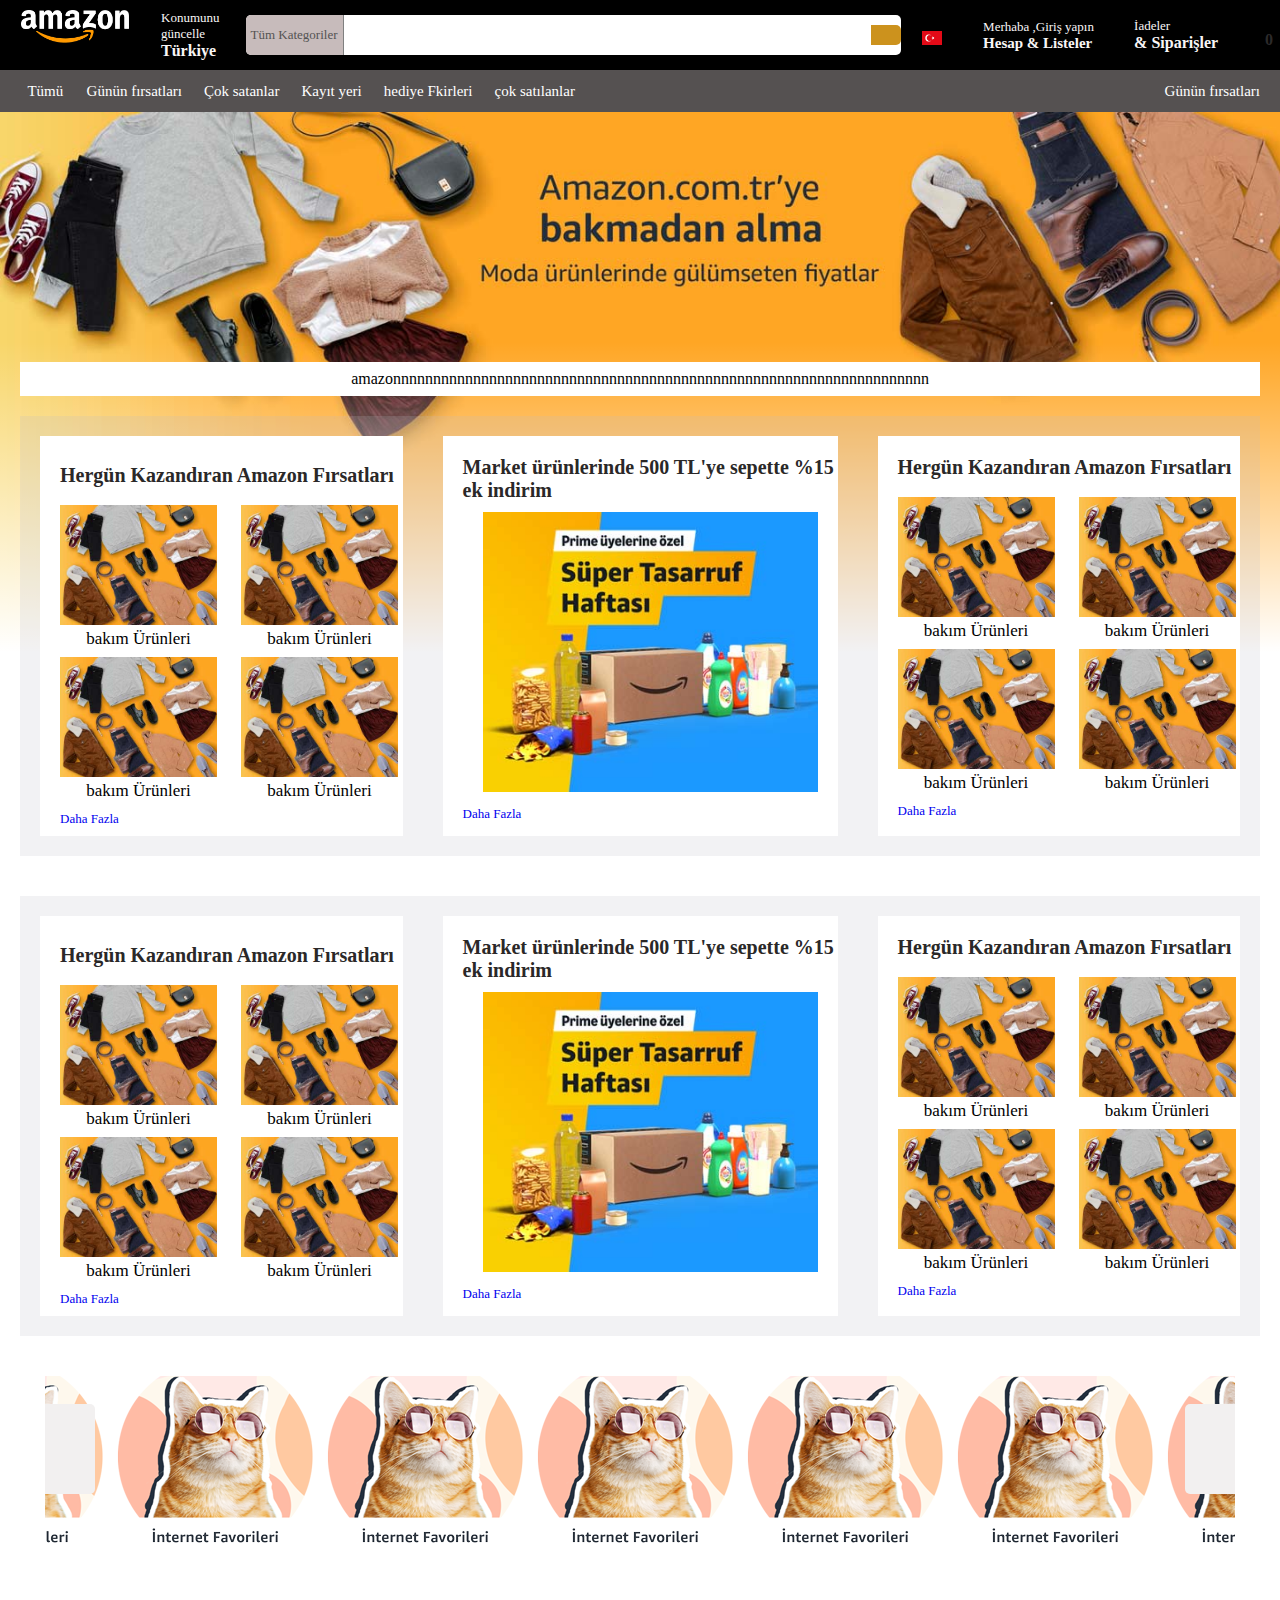
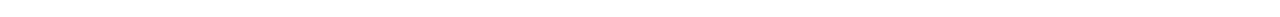
==== index.html @ 15e4b9b3 "first commit" ====
<!DOCTYPE html>
<html lang="en">
<head>
    <meta charset="UTF-8">
    <meta name="viewport" content="width=device-width, initial-scale=1.0">
    <title>Amazon Project </title>
    <link rel="stylesheet" href="https://cdnjs.cloudflare.com/ajax/libs/font-awesome/6.7.1/css/all.min.css" integrity="sha512-5Hs3dF2AEPkpNAR7UiOHba+lRSJNeM2ECkwxUIxC1Q/FLycGTbNapWXB4tP889k5T5Ju8fs4b1P5z/iB4nMfSQ==" crossorigin="anonymous" referrerpolicy="no-referrer" />
    <link rel="stylesheet" href="style.css">
</head>
<body>
    <header>
    <div class="first">
        <div class="flex logo">
        <a href="#"><img src="images/indir.png" alt=""></a>
        <div class="map flex">
            <i class="fas fa-map-marker"></i>
            <div>
                <span>Konumunu güncelle</span><span>Türkiye</span>
            </div>
        </div>
      
    </div>
    <div class="flex input ">
        <div>
            <span>Tüm Kategoriler</span>
            <i class="fas fa-caret-down"></i>
        </div>
        <input type="text">
        <i class="fas fa-search"></i>
    </div>
    <div class="flex right">
        <div class="flex lang">
            <img src="images/indir (1).png" alt="">
            <i class="fas fa-caret-down"></i>
        </div>
        <div class="sign">
            <span>Merhaba ,Giriş yapın</span>
            <div class="flex ac">
                <span>Hesap & Listeler</span>
                <i class="fa-caret-down"></i>
            </div>
        </div>
        <div class="sign">
            <span>İadeler</span>
            <span>& Siparişler</span>
        </div>
        <div class="flex cart">
            <i class="fas fa-shopping-cart"></i>
            <!-- <span class="ca">sepet</span> -->
            <p>0</p>
        </div>
    </div>
</div>
<div class="second">
    <div class="second-1">
        <div>
            <i class="fas fa-bars"></i>
            <span>Tümü</span>
        </div>
    </div>
    <div class="second-2">
        <ul>
           <li>Günün fırsatları</li>
           <li>Çok satanlar </li>
           <li>Kayıt yeri</li>
           <li>hediye Fkirleri</li>
           <li>  çok satılanlar</li>
        </ul>
    </div>
    <div class="second-3">
        <span>Günün fırsatları</span>
    </div>
</div>
</header>

<div class="section1">
    <div class="container">
        <div class="container1">
            <div class="para">
                <p>amazonnnnnnnnnnnnnnnnnnnnnnnnnnnnnnnnnnnnnnnnnnnnnnnnnnnnnnnnnnnnnnnnnnn</p>
            </div>
            <div class="product-comp">
                <div class="box">
                    <h3>Hergün Kazandıran Amazon Fırsatları</h3>  
                    <div class="box-a">
                     
                      <div>
                          <img src="images/TR24_SL_PRICE_MATCHING_Desktop_Category_card_379x304_v2._SY304_CB580427375_.jpg" alt="">
                          <span>bakım Ürünleri</span>
                      </div>
                      <div>
                          <img src="images/TR24_SL_PRICE_MATCHING_Desktop_Category_card_379x304_v2._SY304_CB580427375_.jpg" alt="">
                          <span>bakım Ürünleri</span>
                      </div>
                      <div>
                          <img src="images/TR24_SL_PRICE_MATCHING_Desktop_Category_card_379x304_v2._SY304_CB580427375_.jpg" alt="">
                          <span>bakım Ürünleri</span>
                      </div>
                      <div>
                          <img src="images/TR24_SL_PRICE_MATCHING_Desktop_Category_card_379x304_v2._SY304_CB580427375_.jpg" alt="">
                          <span>bakım Ürünleri</span>
                      </div>
                    </div>
                    <a href="#">Daha Fazla</a>
                  </div> 
                <div class="box box-one">
                    <h3>Market ürünlerinde 500 TL'ye sepette %15 ek indirim</h3>
                    <div>
                    <img src="images/TR24_SUPER_SAVER_DESKTOP_CARD_379x304._SY304_CB567665823_.jpg" alt="">
                </div>
                  <a href="#">Daha Fazla</a>
                </div>
                 <div class="box">
                  <h3>Hergün Kazandıran Amazon Fırsatları</h3>  
                  <div class="box-a">
                   
                    <div>
                        <img src="images/TR24_SL_PRICE_MATCHING_Desktop_Category_card_379x304_v2._SY304_CB580427375_.jpg" alt="">
                        <span>bakım Ürünleri</span>
                    </div>
                    <div>
                        <img src="images/TR24_SL_PRICE_MATCHING_Desktop_Category_card_379x304_v2._SY304_CB580427375_.jpg" alt="">
                        <span>bakım Ürünleri</span>
                    </div>
                    <div>
                        <img src="images/TR24_SL_PRICE_MATCHING_Desktop_Category_card_379x304_v2._SY304_CB580427375_.jpg" alt="">
                        <span>bakım Ürünleri</span>
                    </div>
                    <div>
                        <img src="images/TR24_SL_PRICE_MATCHING_Desktop_Category_card_379x304_v2._SY304_CB580427375_.jpg" alt="">
                        <span>bakım Ürünleri</span>
                    </div>
                  </div>
                  <a href="#">Daha Fazla</a>
                </div>
            </div>
             <div class="product-comp">
                <div class="box">
                  <h3>Hergün Kazandıran Amazon Fırsatları</h3>  
                  <div class="box-a">
                   
                    <div>
                        <img src="images/TR24_SL_PRICE_MATCHING_Desktop_Category_card_379x304_v2._SY304_CB580427375_.jpg" alt="">
                        <span>bakım Ürünleri</span>
                    </div>
                    <div>
                        <img src="images/TR24_SL_PRICE_MATCHING_Desktop_Category_card_379x304_v2._SY304_CB580427375_.jpg" alt="">
                        <span>bakım Ürünleri</span>
                    </div>
                    <div>
                        <img src="images/TR24_SL_PRICE_MATCHING_Desktop_Category_card_379x304_v2._SY304_CB580427375_.jpg" alt="">
                        <span>bakım Ürünleri</span>
                    </div>
                    <div>
                        <img src="images/TR24_SL_PRICE_MATCHING_Desktop_Category_card_379x304_v2._SY304_CB580427375_.jpg" alt="">
                        <span>bakım Ürünleri</span>
                    </div>
                  </div>
                  <a href="#">Daha Fazla</a>
                </div> 
                <div class="box box-one">
                    <h3>Market ürünlerinde 500 TL'ye sepette %15 ek indirim</h3>
                    <div>
                    <img src="images/TR24_SUPER_SAVER_DESKTOP_CARD_379x304._SY304_CB567665823_.jpg" alt="">
                </div>
                  <a href="#">Daha Fazla</a>
                </div>
                 <div class="box">
                  <h3>Hergün Kazandıran Amazon Fırsatları</h3>  
                  <div class="box-a">
                   
                    <div>
                        <img src="images/TR24_SL_PRICE_MATCHING_Desktop_Category_card_379x304_v2._SY304_CB580427375_.jpg" alt="">
                        <span>bakım Ürünleri</span>
                    </div>
                    <div>
                        <img src="images/TR24_SL_PRICE_MATCHING_Desktop_Category_card_379x304_v2._SY304_CB580427375_.jpg" alt="">
                        <span>bakım Ürünleri</span>
                    </div>
                    <div>
                        <img src="images/TR24_SL_PRICE_MATCHING_Desktop_Category_card_379x304_v2._SY304_CB580427375_.jpg" alt="">
                        <span>bakım Ürünleri</span>
                    </div>
                    <div>
                        <img src="images/TR24_SL_PRICE_MATCHING_Desktop_Category_card_379x304_v2._SY304_CB580427375_.jpg" alt="">
                        <span>bakım Ürünleri</span>
                    </div>
                  </div>
                  <a href="#">Daha Fazla</a>
                </div>
            </div>
        </div>
        <div class="slider">
            <div class="image-box">
                <div class="slide">
                    <img src="images/61rJ1FBQw1L._SX1500_.jpg" alt="">
                </div> 
                <div class="slide">
                    <img src="images/41iWYI7qH-L._SX1500_.jpg" alt="">
                </div>
                 <div class="slide">
                    <img src="images/71TC7uq09OL._SX3000_.jpg" alt="">
                </div> 
                <div class="slide">
                    <img src="images/61mF+DQkg5L._SX3000_.jpg" alt="">
                </div>
            </div>
           
        </div>
    </div>
</div>
<section class="section2">
    <div class="slide-sec">
        <div class="left-btn"><i class="fa-solid fa-chevron-left"></i></div>
        <div class="right-btn"><i class="fa-solid fa-chevron-right"></i></div>
        <h3> Öne çıkan fırsat ve mağazalar</h3>
        <ul class="product-slide">
            <li > <img src="images/slide2.png" alt=""></li>
            <li > <img src="images/slide2.png" alt=""></li>
            <li > <img src="images/slide2.png" alt=""></li>
            <li > <img src="images/slide2.png" alt=""></li>
            <li > <img src="images/slide2.png" alt=""></li>
            <li > <img src="images/slide2.png" alt=""></li>
            <li > <img src="images/slide2.png" alt=""></li>
            <li > <img src="images/slide2.png" alt=""></li>
            <li > <img src="images/slide2.png" alt=""></li>
            <li > <img src="images/slide2.png" alt=""></li>
            <li > <img src="images/slide2.png" alt=""></li>
            <li > <img src="images/slide2.png" alt=""></li>
            <li > <img src="images/slide2.png" alt=""></li>
            <li > <img src="images/slide2.png" alt=""></li>
            <li > <img src="images/slide2.png" alt=""></li>
            <li > <img src="images/slide2.png" alt=""></li>
            <li > <img src="images/slide2.png" alt=""></li>
            <li > <img src="images/slide2.png" alt=""></li>
            <li > <img src="images/slide2.png" alt=""></li>
            <li > <img src="images/slide2.png" alt=""></li>
            <li > <img src="images/slide2.png" alt=""></li>
            <li > <img src="images/slide2.png" alt=""></li>
            <li > <img src="images/slide2.png" alt=""></li>
            <li > <img src="images/slide2.png" alt=""></li>
            <li > <img src="images/slide2.png" alt=""></li>
        </ul>
    </div>
</section>
<script src="script.js"></script>
</body>
</html>
---- style.css ----
*{
    margin: 0;
    padding: 0;
    text-decoration: none;
    box-sizing: border-box;
    list-style: none;
}
body{
    width: 100%;
    background-color: #fff;
    box-sizing: border-box;
}
/* navbar bölümü için başlangıç */
.first{
   width: 100%; 
   height: 70px;
   background-color: black;
   display: flex;
   align-items: center;
   flex-direction: column;
}
.first img{
    width: 130px;
    margin: 0 10px;
    padding: 5px 10px;
    border: 1px  solid transparent;
    border-radius: 3px;
}
.first{
    display: flex;
    flex-direction: row;
    justify-content: space-between;
}
.flex{
    display: flex;
    justify-content: center;
}
.flex span,
i{
    color: rgb(249, 246, 246);
}
.logo{
    flex: 0.18;
    margin-right: 10px;
    justify-content: space-between;
}
.map{
    border: 1px solid transparent;
    border-radius: 3px;
}
.map i{
    margin-top: 17px;
    padding-left: 5px;
    font-size: 17px;
}
.map div{
    padding: 5px;
    display: flex;
    cursor: pointer;
    flex-direction: column;
}
.map div span:first-child{
    font-weight: 400;
    font-size: 13px;
}
.map div span{
    font-weight: bold;
}
.right{
    justify-content: space-between;
    flex: 0.29;
    margin-right: 10px;
    align-items: center;
}
.input{
    width: 100%;
    background-color: white;
    flex: 0.53;
    border-radius: 5px;
    display: flex;
    margin: 0 10px;
    align-items: center;
    overflow: hidden;
    justify-content: space-between;

}
.input input{
    outline: none;
    width: 80%;
    font-size: 16px;
    padding: 10px 2px;
    border: none;
}
.input .fa-search{
    color: rgb(51, 45, 45);
    padding: 10px 15px;
    font-size: 20px;
    cursor: pointer;
    background-color:rgb(204, 146, 29) ;
    border-radius: 0 5px 5px 0;
}
.input div{
    display: flex;
    justify-content: space-between;
    align-items: center;
    border-right: 1px solid gray;
    background-color: rgb(199, 187, 187);
    padding: 6px 0;
}
.input div span{
    border-radius: 5px 0 0 5px;
    color: rgb(84, 83, 83);
    padding: 6px 5px;
    font-size: 13px;
    cursor: pointer;
}
.input .fa-search-down{
    color: rgb(65, 60, 60);
    cursor: pointer;
    padding: 5px;
}
.lang i{
padding: 0;
margin: 0;
color: gray;
}
.lang{
    padding: 5px;
    display: flex;
    justify-content: center;
    align-items: flex-end;
    border: 1px solid transparent;
    border-radius: 3px;
}
.right img{
    width: 30px;
    height: 30px;
    padding: 4px;
    margin: 0;
    padding-top:10px ;
    cursor: pointer;
}
.sign{
    display: flex;
    flex-direction: column;
    padding: 3px 6px;
    cursor: pointer;
    border: 1px solid transparent;
    border-radius: 3px;
}
.sign span:first-child{
    font-weight: 400;
    font-size: 13px;

}
.sign span{
    display: inline-block;
    width: 100%;
    font-weight: bold;
}
.flex .ac span{
    font-size: 15px;
    margin-right: 5px;
    font-weight: bold;
}
.fa-shoppiing-cart{
    font-size: 30px;
}
.ca{
    font-size: 14px;
    font-weight: bold;
}
.cart{
    align-items: flex-end;
    position: relative;
    border: 1px solid transparent;
    padding: 5px 10px;
    cursor: pointer;
    border-radius: 3px;
}
.cart p{
    position: absolute;
    font-weight: bolder;
    color: rgb(44, 42, 42);
    top: 1px;
    left: 16px;
}
.cart:hover{
    border: 1px solid white;
    border-radius: 3px;
}
.logo img:hover{
    border: 1px solid white;
    border-radius: 3px;
}
.map:hover{
    border: 1px solid white;
    border-radius: 3px;
}
.lang:hover{
    border: 1px solid white;
    border-radius: 3px;
}
.sign:hover{
    border: 1px solid white;
    border-radius: 3px;
}

.input .fa-search:hover{
    background-color:rgb(152, 146, 134)  ;
}
.input div:hover{
background-color: rgb(246, 242, 236) ;
color: black;
}

/* navbar kısmımız bitti  */


/* navbarın altındaki kısa bölüm başlangıcı */
.second{
    width: 100%;
    height: 42px;
    background-color: rgb(85, 81, 81);
    display: flex;
    align-items: center;
    color: #fff;
    overflow: hidden;
}
.second ul{
    align-items: center;
    list-style: none;
    display: flex;
    justify-content: flex-start;
}
.second span{
    font-size: 15px;
}
.second-1 div{
    font-size: 20px;
    cursor: pointer;
    border: 1px solid transparent;
    border-radius: 3px;
}
.second li{
    padding: 5px 10px;
    font-size: 15px;
    margin: 7px 0;
    cursor: pointer;
    border: 1px solid transparent;
    border-radius: 3px;
}
.second-1{
    flex:0.06 ;
    display: flex;
    justify-content: center;
    align-items: center;
}
.second-1 div{
    
    display: flex;
    padding-left: 15px;
    align-items: center;
}
.second-2{
    display: flex;
    flex: 0.74;
    justify-content: flex-start;
}
.second-3{
    flex: 0.2;
    display: flex;
    justify-content: flex-end;
    margin-right: 20px;
    overflow: hidden;
}
.second-3 div span{
    padding: 5px 10px;
    cursor: pointer;
    border: 2px solid transparent;
    border-radius: 3px;
}
.second-1 div span{
    padding: 5px 10px;
   
    cursor: pointer;
}
.second-1 div:hover{
    border: 2px solid white;
}.second-2 li:hover{
    border: 2px solid white;
}.second-3 span:hover{
    border: 2px solid white;
}
/* navbarın altındaki küçük kısmın bitişi */
/* başlık kısmını bitirdim. */
/* section bölümünün başlangıcı */


.section1{
    position: relative;
    width: 100%;
    height: 1190px;
    box-sizing: border-box;
}
.slide img{
    width: 1360px;
    height: 100%;
}
.container{
    position: relative;
    width: 100%;
    height: auto;
}
.slider{
    width: 100%;
    overflow: hidden;
    position: relative;
    height: 610px;
}
.image-box{
    display: flex;
    position: absolute;
    animation: carousel  15s alternate infinite;
}
@keyframes carousel{
    0%{
        left: 0;
    }
    20%{
        left: 0;
    }
    24%{
        left: -1360px;
    }
    
    42%{
        left: -1360px;
    }

    54%{
        left: calc(-1160*2px);
    }

    60%{
        left: calc(-1360*2px);
    }

    84%{
        left: calc(-1360*3px);
    }

    100%{
        left: calc(-1360*3px);
    }

    /* 86%{
        left: calc(-1360*4px);
    }
    100%{
        left: calc(-1360*4px);
    } */

}
.container1{
    position: absolute;
    z-index: 1;
    top: 230px;
    left: 0;
    width: 100%;
    padding: 20px;
    display: flex;
    flex-direction: column;
    align-items: center;
    background: linear-gradient(to bottom, transparent,#fff 30%);
}
.container1 .para{
    background-color: white;
    width: 100%;
    text-align: center;
}
.container1 div:first-child{
    font-size: 16px;

    padding: 8px 0;

}
.product-comp{
    width:100% ;
    height: 100%;
    display: flex;
    box-sizing: border-box;
    margin: 20px 0;
    justify-content: space-around;
    background-color: rgba(191, 191, 198, 0.198);
}
.product-comp .box{
    width: 415px;
    height: 400px;
    background-color: white;
    margin: 20px;
    padding-right: -20px;
   
}
.box h3{
    margin-top: 20px;
    margin-left: 20px;
    font-size: 20px;
    margin-bottom:10px ;
    color: rgb(42, 40, 40);
}
.box a{
    font-size: 13px;
    margin-left: 20px;
    display: block;
    margin-top: -20px;
    padding-top: 30px;
}
.box-a{
    overflow: hidden;
    background-color: white;
}
.box div img{
    width: 157px;
    height: 120px;
    cursor: pointer;
    margin-left: 20px;
    margin-right: 0;
}
.box-a div{
    display: inline-block;
}
.box-a div span{
    display: block;
    font-size: 17px;
    margin-left: 20px;
    text-align: center;
}
.box.box-one img{
    margin: 0 20px;
    width: 355px;
    cursor: pointer;
    padding-left: 20px;
    height: 280px;
   
}
.section2{
    width:100%;
    height: 315px;
    padding: 25px;
    padding-top: 0;
    padding-bottom: 25px;
}
.slide-sec h3 {
font-size: 20px;
padding-bottom: 5px;
}
.slide-sec{
    width: 100%;
    height:100%;
    padding: 20px 20px 10px 20px ;
    overflow-x: hidden;
    background-color: #fff;
    position: relative;

}
.product-slide{
    display: flex;
    margin-top: 5px;
    align-items: center;
    justify-content: center;
    overflow-x: scroll;
    scroll-behavior: smooth;
    /* güzel detay */
}

.product-slide::-webkit-scrollbar{
    background-color: transparent;
    /* background-color: red; */
    height: 7px;
    cursor: pointer;
}
.product-slide::-webkit-scrollbar-thumb{
    border-radius: 10px;
    cursor: pointer;
/* background-color: blueviolet; */ 
}
.product-slide li{
    list-style: none;
    margin-right: 10px;
    margin-bottom: 15px;
}

.left-btn,
.right-btn{
    background-color: rgb(242, 240, 240);
    height: 90px;
    width: 50px;
    text-align: center;
    cursor: pointer;
    top: 35%;
    position: absolute;
    border: 3px solid transparent;
}
/* iki yön butonları üst üste gelmişti position absolute ile yerlerini değiştirdim. */
.left-btn{
    border-radius:0 5px 5px 0 ;
    left: 20px;
}
.right-btn{
    border-radius:5px 0 0 5px ;
    right: 20px;
}
/* buton yönlerini doğru yere yerleştirdim. */
.left-btn:hover{
    border: 3px solid rgb(203, 167, 21);
}
.right-btn:hover{
    border: 3px solid rgb(203, 167, 21);
}
.left-btn i,
.right-btn i{
    color: rgb(223, 171, 13);
    position: absolute;
    font-size:30px;  
    top: 35%;
    left: 13%;
    right: 13px;

}
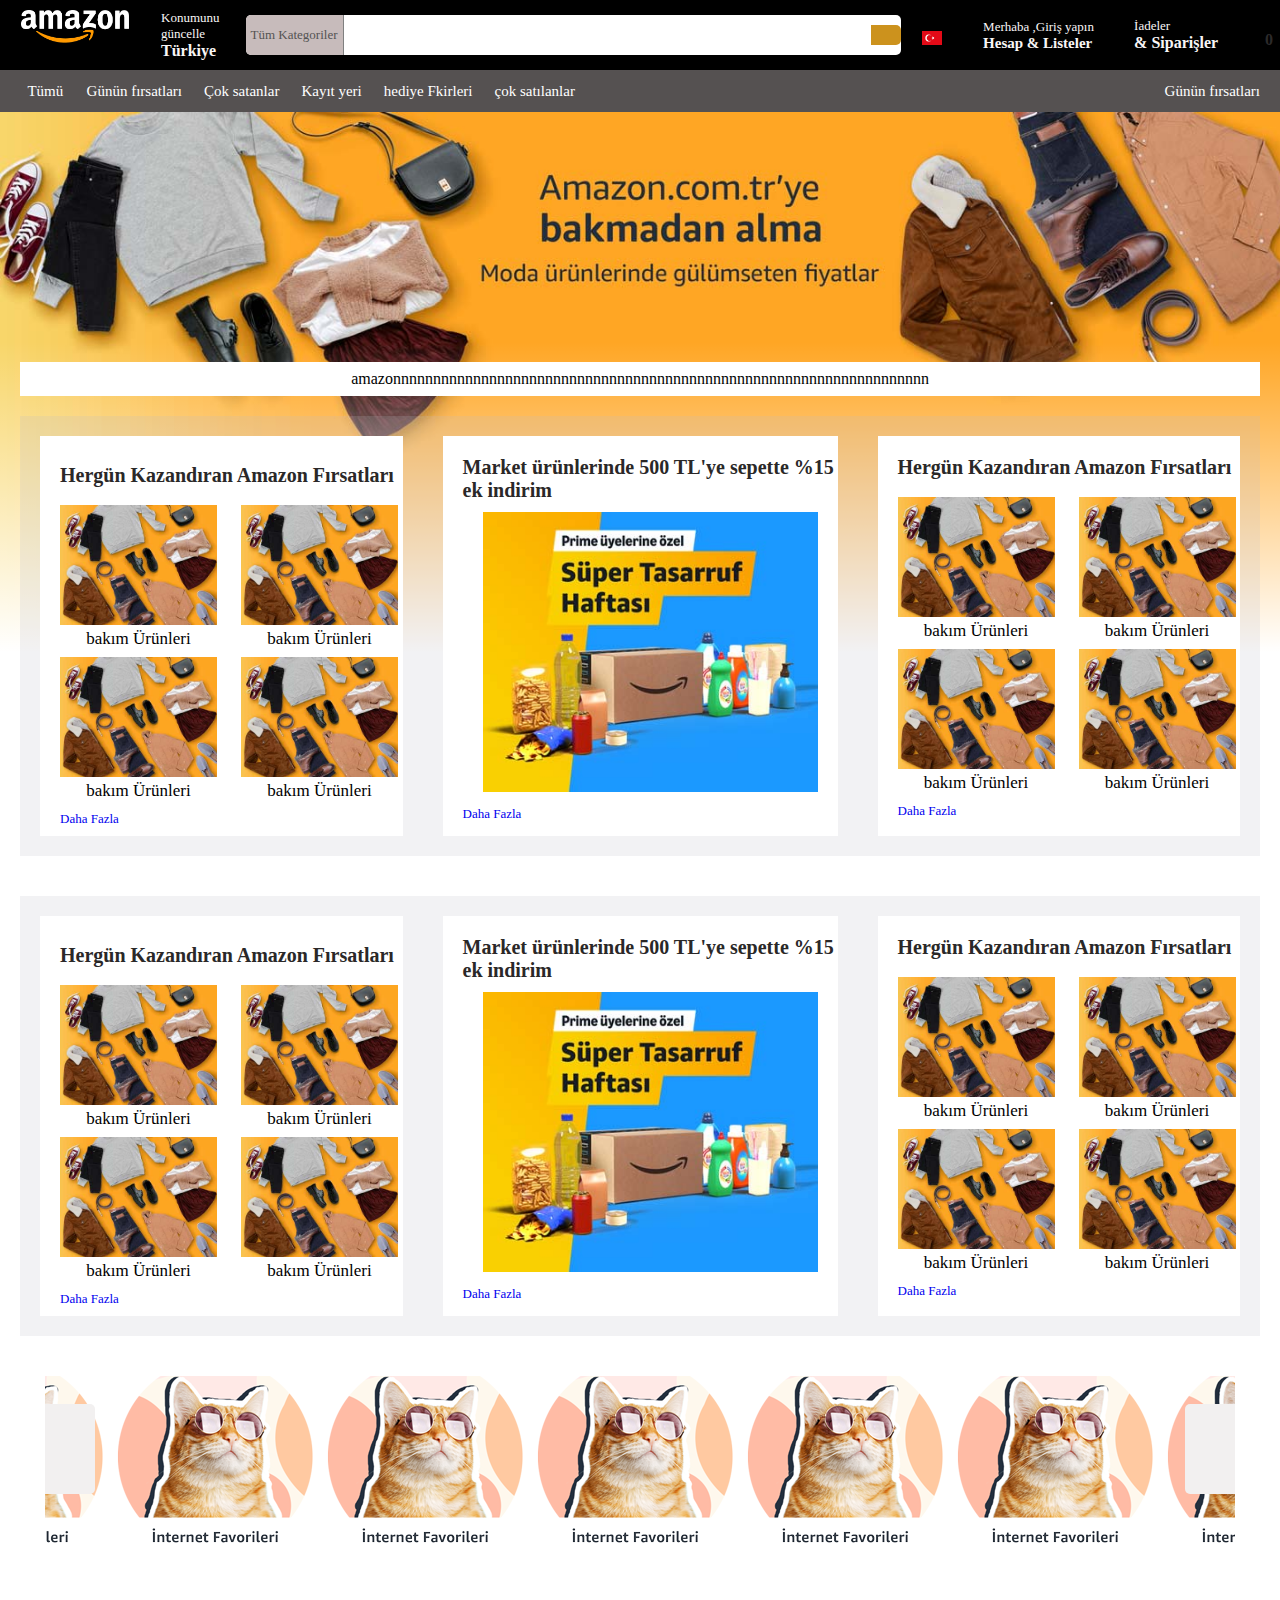
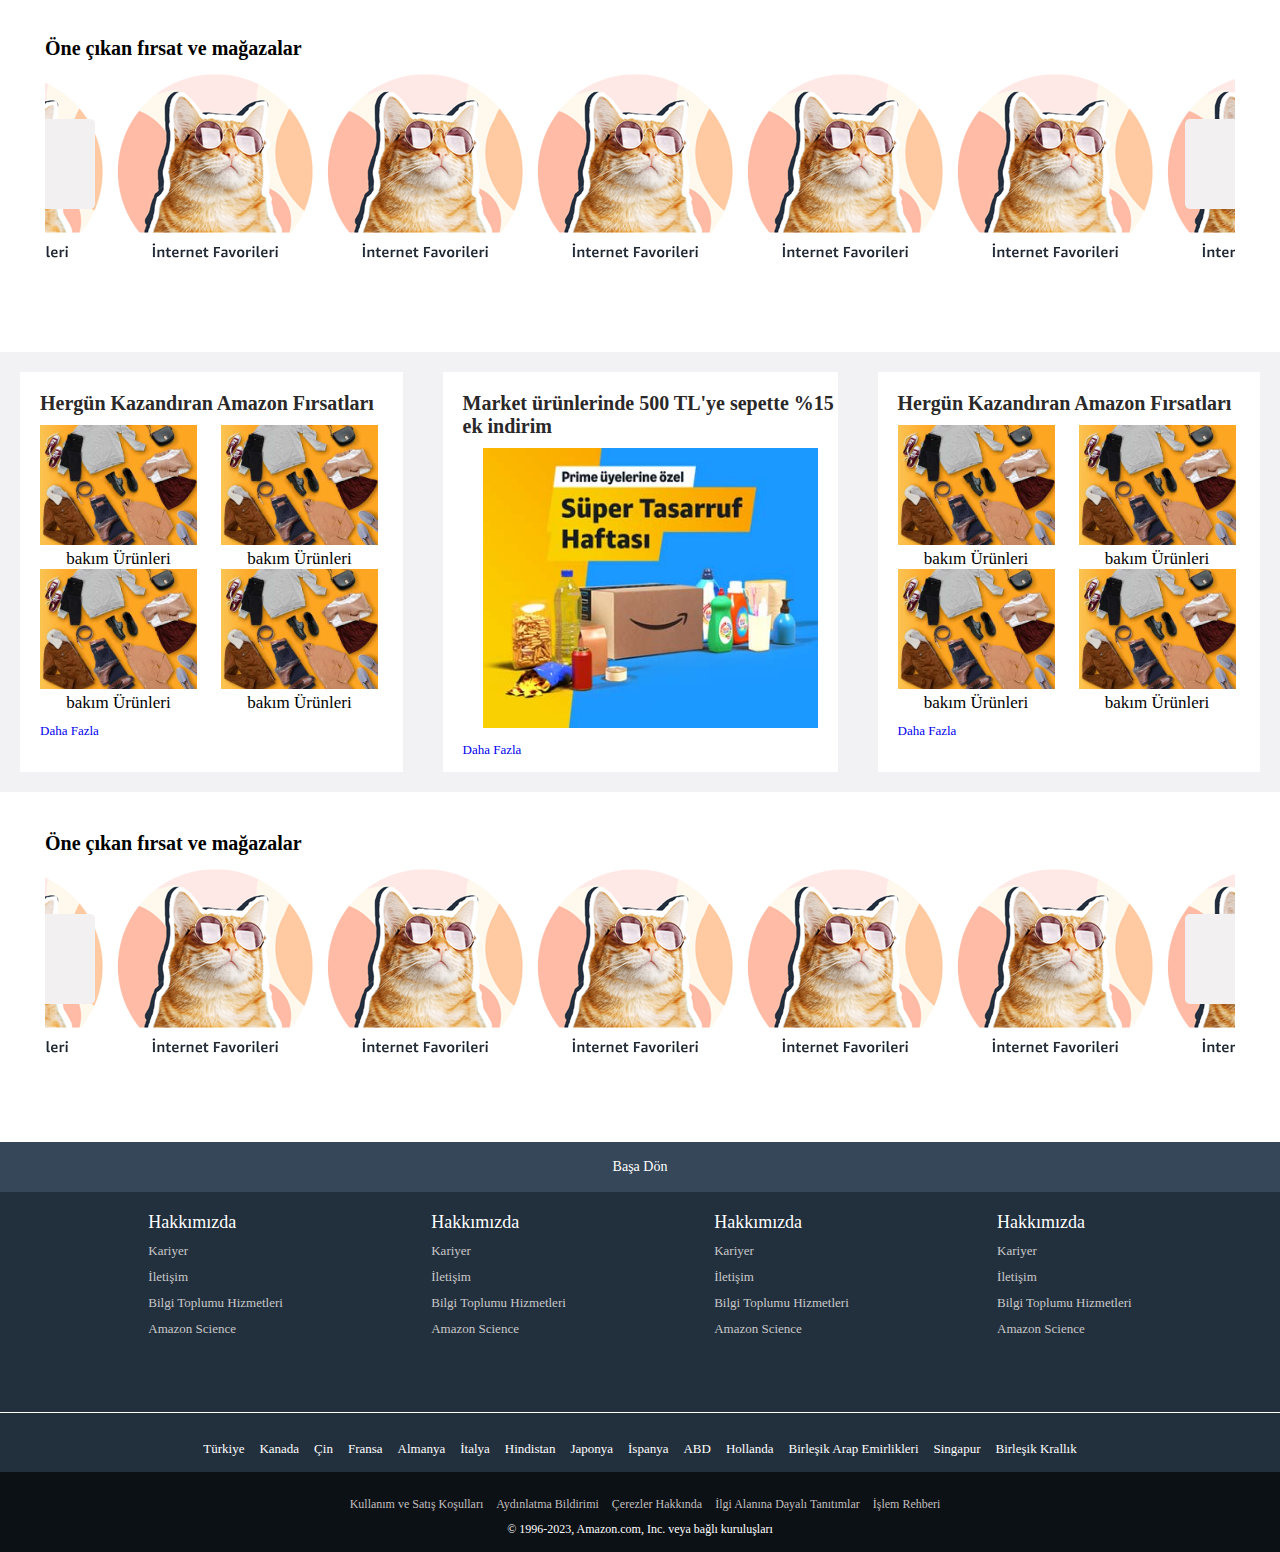
==== commit 46c351e4: "slider yönleri,anasayfada düzenleme ve footer bölümü yapıldı" ====
--- a/index.html
+++ b/index.html
@@ -243,6 +243,196 @@
         </ul>
     </div>
 </section>
+<section class="section2">
+    <div class="slide-sec">
+        <div class="left-btn btn-1b"><i class="fa-solid fa-chevron-left"></i></div>
+        <div class="right-btn btn-1a"><i class="fa-solid fa-chevron-right"></i></div>
+        <h3> Öne çıkan fırsat ve mağazalar</h3>
+        <ul class="product-slide product-slide-1">
+            <li > <img src="images/slide2.png" alt=""></li>
+            <li > <img src="images/slide2.png" alt=""></li>
+            <li > <img src="images/slide2.png" alt=""></li>
+            <li > <img src="images/slide2.png" alt=""></li>
+            <li > <img src="images/slide2.png" alt=""></li>
+            <li > <img src="images/slide2.png" alt=""></li>
+            <li > <img src="images/slide2.png" alt=""></li>
+            <li > <img src="images/slide2.png" alt=""></li>
+            <li > <img src="images/slide2.png" alt=""></li>
+            <li > <img src="images/slide2.png" alt=""></li>
+            <li > <img src="images/slide2.png" alt=""></li>
+            <li > <img src="images/slide2.png" alt=""></li>
+            <li > <img src="images/slide2.png" alt=""></li>
+            <li > <img src="images/slide2.png" alt=""></li>
+            <li > <img src="images/slide2.png" alt=""></li>
+            <li > <img src="images/slide2.png" alt=""></li>
+            <li > <img src="images/slide2.png" alt=""></li>
+            <li > <img src="images/slide2.png" alt=""></li>
+            <li > <img src="images/slide2.png" alt=""></li>
+            <li > <img src="images/slide2.png" alt=""></li>
+            <li > <img src="images/slide2.png" alt=""></li>
+            <li > <img src="images/slide2.png" alt=""></li>
+            <li > <img src="images/slide2.png" alt=""></li>
+            <li > <img src="images/slide2.png" alt=""></li>
+            <li > <img src="images/slide2.png" alt=""></li>
+        </ul>
+    </div>
+</section>
+<div class="product-comp">
+    <div class="box">
+      <h3>Hergün Kazandıran Amazon Fırsatları</h3>  
+      <div class="box-a">
+       
+        <div>
+            <img src="images/TR24_SL_PRICE_MATCHING_Desktop_Category_card_379x304_v2._SY304_CB580427375_.jpg" alt="">
+            <span>bakım Ürünleri</span>
+        </div>
+        <div>
+            <img src="images/TR24_SL_PRICE_MATCHING_Desktop_Category_card_379x304_v2._SY304_CB580427375_.jpg" alt="">
+            <span>bakım Ürünleri</span>
+        </div>
+        <div>
+            <img src="images/TR24_SL_PRICE_MATCHING_Desktop_Category_card_379x304_v2._SY304_CB580427375_.jpg" alt="">
+            <span>bakım Ürünleri</span>
+        </div>
+        <div>
+            <img src="images/TR24_SL_PRICE_MATCHING_Desktop_Category_card_379x304_v2._SY304_CB580427375_.jpg" alt="">
+            <span>bakım Ürünleri</span>
+        </div>
+      </div>
+      <a href="#">Daha Fazla</a>
+    </div> 
+    <div class="box box-one">
+        <h3>Market ürünlerinde 500 TL'ye sepette %15 ek indirim</h3>
+        <div>
+        <img src="images/TR24_SUPER_SAVER_DESKTOP_CARD_379x304._SY304_CB567665823_.jpg" alt="">
+    </div>
+      <a href="#">Daha Fazla</a>
+    </div>
+     <div class="box">
+      <h3>Hergün Kazandıran Amazon Fırsatları</h3>  
+      <div class="box-a">
+       
+        <div>
+            <img src="images/TR24_SL_PRICE_MATCHING_Desktop_Category_card_379x304_v2._SY304_CB580427375_.jpg" alt="">
+            <span>bakım Ürünleri</span>
+        </div>
+        <div>
+            <img src="images/TR24_SL_PRICE_MATCHING_Desktop_Category_card_379x304_v2._SY304_CB580427375_.jpg" alt="">
+            <span>bakım Ürünleri</span>
+        </div>
+        <div>
+            <img src="images/TR24_SL_PRICE_MATCHING_Desktop_Category_card_379x304_v2._SY304_CB580427375_.jpg" alt="">
+            <span>bakım Ürünleri</span>
+        </div>
+        <div>
+            <img src="images/TR24_SL_PRICE_MATCHING_Desktop_Category_card_379x304_v2._SY304_CB580427375_.jpg" alt="">
+            <span>bakım Ürünleri</span>
+        </div>
+      </div>
+      <a href="#">Daha Fazla</a>
+    </div>
+</div>
+<section class="section2">
+    <div class="slide-sec">
+        <div class="left-btn btn-1b"><i class="fa-solid fa-chevron-left"></i></div>
+        <div class="right-btn btn-1a"><i class="fa-solid fa-chevron-right"></i></div>
+        <h3> Öne çıkan fırsat ve mağazalar</h3>
+        <ul class="product-slide product-slide-1">
+            <li > <img src="images/slide2.png" alt=""></li>
+            <li > <img src="images/slide2.png" alt=""></li>
+            <li > <img src="images/slide2.png" alt=""></li>
+            <li > <img src="images/slide2.png" alt=""></li>
+            <li > <img src="images/slide2.png" alt=""></li>
+            <li > <img src="images/slide2.png" alt=""></li>
+            <li > <img src="images/slide2.png" alt=""></li>
+            <li > <img src="images/slide2.png" alt=""></li>
+            <li > <img src="images/slide2.png" alt=""></li>
+            <li > <img src="images/slide2.png" alt=""></li>
+            <li > <img src="images/slide2.png" alt=""></li>
+            <li > <img src="images/slide2.png" alt=""></li>
+            <li > <img src="images/slide2.png" alt=""></li>
+            <li > <img src="images/slide2.png" alt=""></li>
+            <li > <img src="images/slide2.png" alt=""></li>
+            <li > <img src="images/slide2.png" alt=""></li>
+            <li > <img src="images/slide2.png" alt=""></li>
+            <li > <img src="images/slide2.png" alt=""></li>
+            <li > <img src="images/slide2.png" alt=""></li>
+            <li > <img src="images/slide2.png" alt=""></li>
+            <li > <img src="images/slide2.png" alt=""></li>
+            <li > <img src="images/slide2.png" alt=""></li>
+            <li > <img src="images/slide2.png" alt=""></li>
+            <li > <img src="images/slide2.png" alt=""></li>
+            <li > <img src="images/slide2.png" alt=""></li>
+        </ul>
+    </div>
+</section>
+<!-- footer  bölümü-->
+
+    <footer>
+        <div class="foot-panel1"><a href="index.html">Başa Dön</a></div>
+        <div class="foot-panel2">
+          <ul>
+            <p>Hakkımızda</p>
+            <a href="">Kariyer</a>
+            <a href="">İletişim</a>
+            <a href="">Bilgi Toplumu Hizmetleri</a>
+            <a href="">Amazon Science</a>
+          </ul>
+          <ul>
+            <p>Hakkımızda</p>
+            <a href="">Kariyer</a>
+            <a href="">İletişim</a>
+            <a href="">Bilgi Toplumu Hizmetleri</a>
+            <a href="">Amazon Science</a>
+          </ul>
+          <ul>
+            <p>Hakkımızda</p>
+            <a href="">Kariyer</a>
+            <a href="">İletişim</a>
+            <a href="">Bilgi Toplumu Hizmetleri</a>
+            <a href="">Amazon Science</a>
+          </ul>
+          <ul>
+            <p>Hakkımızda</p>
+            <a href="">Kariyer</a>
+            <a href="">İletişim</a>
+            <a href="">Bilgi Toplumu Hizmetleri</a>
+            <a href="">Amazon Science</a>
+          </ul>
+        </div>
+        <div class="foot-panel3">
+          <div class="logo"><img src="image/indir.png" alt="" /></div>
+          <ul>
+            <a href="">Türkiye</a>
+            <a href="">Kanada</a>
+            <a href="">Çin</a>
+            <a href="">Fransa</a>
+            <a href="">Almanya</a>
+            <a href="">İtalya</a>
+            <a href="">Hindistan</a>
+            <a href="">Japonya</a>
+            <a href="">İspanya</a>
+            <a href="">ABD</a>
+            <a href="">Hollanda</a>
+            <a href="">Birleşik Arap Emirlikleri </a>
+            <a href="">Singapur</a>
+            <a href="">Birleşik Krallık</a>
+          </ul>
+        </div>
+        <div class="foot-panel4">
+          <div class="pages">
+            <a href=""> Kullanım ve Satış Koşulları</a>
+            <a href=""> Aydınlatma Bildirimi </a>
+            <a href=""> Çerezler Hakkında </a>
+            <a href=""> İlgi Alanına Dayalı Tanıtımlar</a>
+            <a href=""> İşlem Rehberi </a>
+          </div>
+          <div class="copyright">
+            © 1996-2023, Amazon.com, Inc. veya bağlı kuruluşları
+          </div>
+        </div>
+      </footer>
+
 <script src="script.js"></script>
 </body>
 </html>--- a/style.css
+++ b/style.css
@@ -528,4 +528,94 @@
     left: 13%;
     right: 13px;
 
-} +} 
+/* footer bölümü */
+footer {
+    margin-top: 15px;
+  }
+  .foot-panel1 {
+    background-color: #364759;
+    height: 50px;
+    display: flex;
+    justify-content: center;
+    align-items: center;
+    font-size: 14px;
+  }
+  .foot-panel1 a {
+    color: white;
+  }
+  .foot-panel1:hover {
+    opacity: 0.9;
+    transition: opacity 0.3s;
+    cursor: pointer;
+  }
+  .foot-panel2 {
+    background-color: #222f3d;
+    color: white;
+    height: 220px;
+    display: flex;
+    justify-content: space-evenly;
+  }
+  .foot-panel2 ul {
+    margin-top: 20px;
+  }
+  .foot-panel2 p {
+    font-size: 18px;
+  }
+  .foot-panel2 a {
+    display: block;
+    font-size: 13px;
+    color: #c9c9c9;
+    margin-top: 10px;
+  }
+  .foot-panel2 a:hover {
+    transition: color 0.3s ease-in-out;
+    color: #fabd68;
+  }
+  .foot-panel3 {
+    background-color: #222f3d;
+    border-top: 0.5px solid white;
+    display: flex;
+    flex-direction: column;
+  }
+  .foot-panel3 .logo {
+    margin: auto;
+    margin-top: 10px;
+    width: 100px;
+    height: 50px;
+  }
+  .foot-panel3 ul {
+    display: flex;
+    justify-content: center;
+    align-items: center;
+    gap: 15px;
+    margin-bottom: 15px;
+  }
+  .foot-panel3 ul a {
+    font-size: 13px;
+    color: white;
+  }
+  .foot-panel3 ul a:hover {
+    text-decoration: underline;
+  }
+  .foot-panel4 {
+    background-color: #0c1116;
+    color: white;
+    height: 80px;
+    font-size: 12px;
+    text-align: center;
+  }
+  .pages {
+    padding-top: 25px;
+  }
+  .pages a {
+    margin-left: 10px;
+    color: rgb(193, 191, 191);
+  }
+  .pages a:hover {
+    text-decoration: underline;
+    color: white;
+  }
+  .copyright {
+    padding-top: 10px;
+  }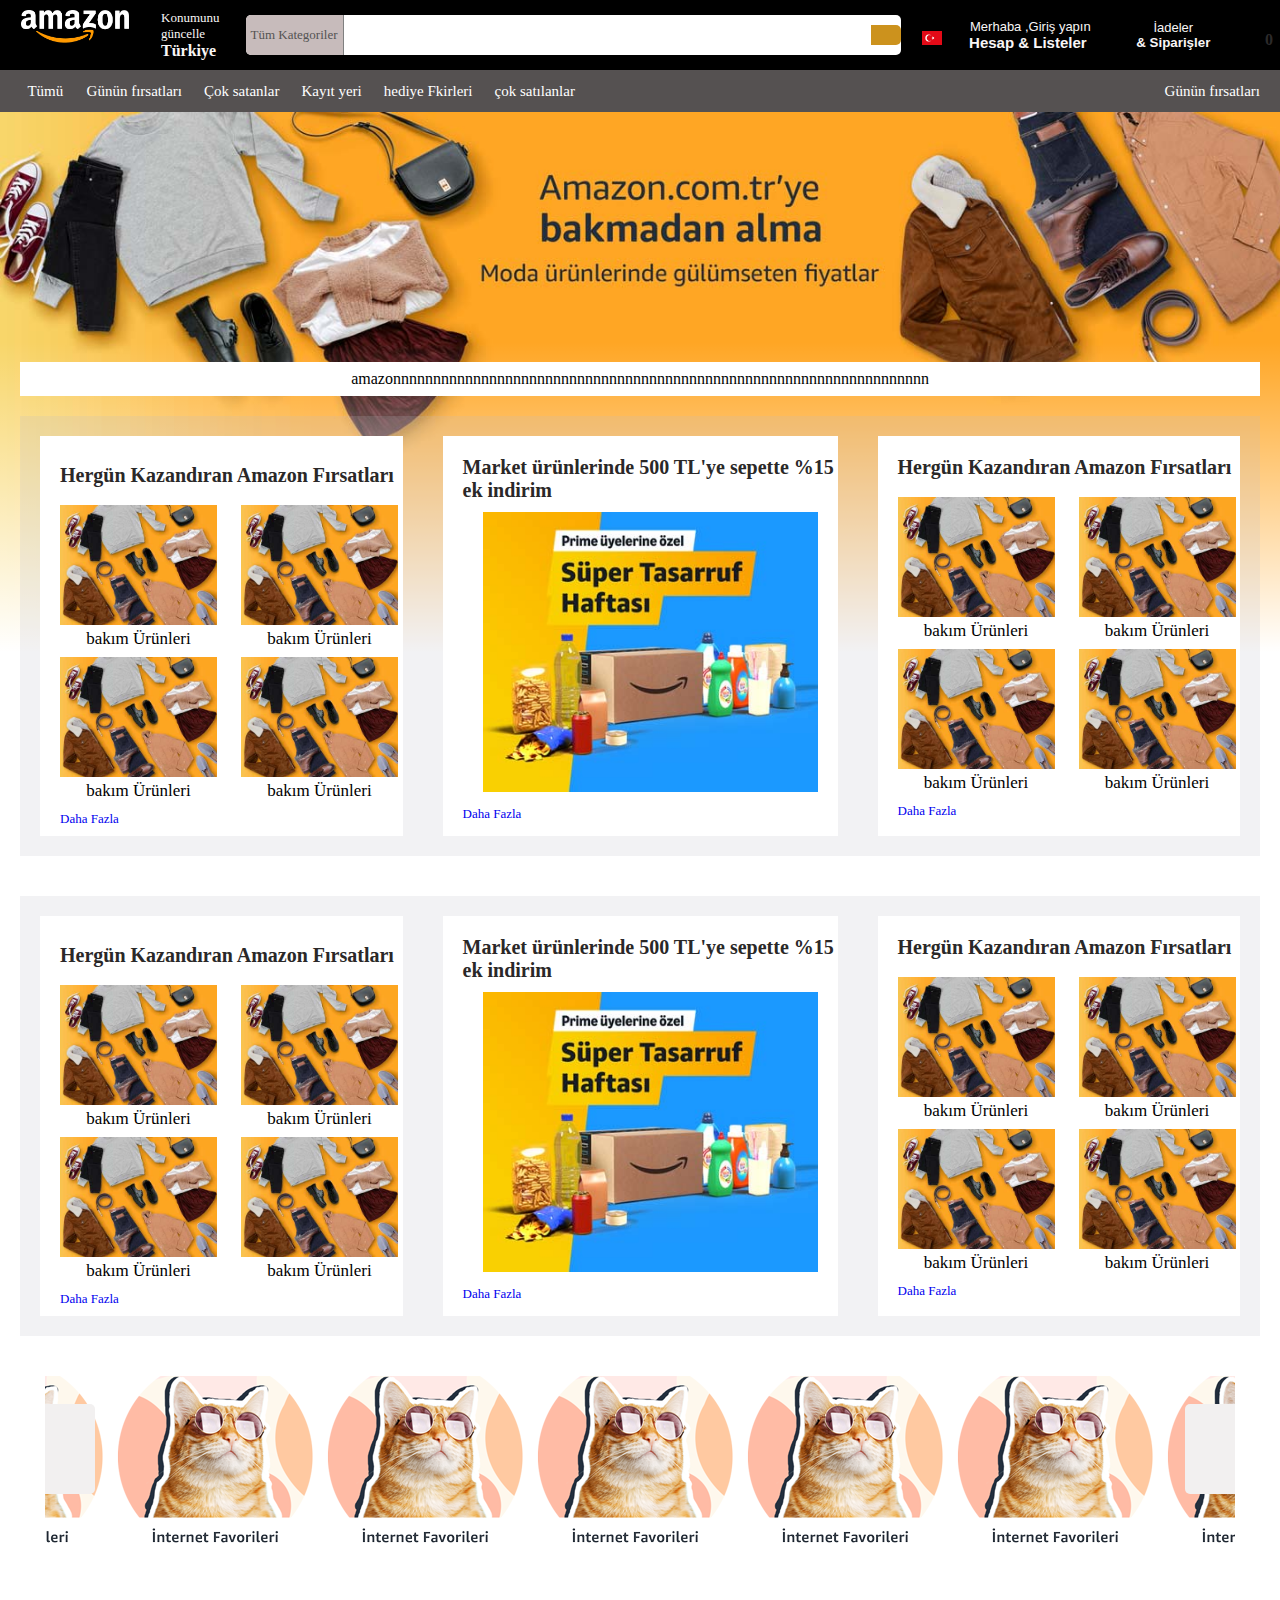
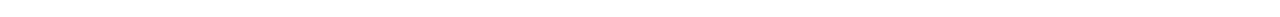
==== commit d6e96c90: "sidal ekleme yaptı" ====
--- a/index.html
+++ b/index.html
@@ -33,14 +33,16 @@
             <img src="images/indir (1).png" alt="">
             <i class="fas fa-caret-down"></i>
         </div>
-        <div class="sign">
-            <span>Merhaba ,Giriş yapın</span>
+        <div class="sign"  href="giris.html" >
+              <button class="sign_btn" type="button"  onclick="window.location.href='giris.html'">
+            <span >Merhaba ,Giriş yapın</span>
             <div class="flex ac">
                 <span>Hesap & Listeler</span>
                 <i class="fa-caret-down"></i>
             </div>
         </div>
         <div class="sign">
+            <button class="sign_btn" type="button"  onclick="window.location.href='iade.html'">
             <span>İadeler</span>
             <span>& Siparişler</span>
         </div>
@@ -243,196 +245,6 @@
         </ul>
     </div>
 </section>
-<section class="section2">
-    <div class="slide-sec">
-        <div class="left-btn btn-1b"><i class="fa-solid fa-chevron-left"></i></div>
-        <div class="right-btn btn-1a"><i class="fa-solid fa-chevron-right"></i></div>
-        <h3> Öne çıkan fırsat ve mağazalar</h3>
-        <ul class="product-slide product-slide-1">
-            <li > <img src="images/slide2.png" alt=""></li>
-            <li > <img src="images/slide2.png" alt=""></li>
-            <li > <img src="images/slide2.png" alt=""></li>
-            <li > <img src="images/slide2.png" alt=""></li>
-            <li > <img src="images/slide2.png" alt=""></li>
-            <li > <img src="images/slide2.png" alt=""></li>
-            <li > <img src="images/slide2.png" alt=""></li>
-            <li > <img src="images/slide2.png" alt=""></li>
-            <li > <img src="images/slide2.png" alt=""></li>
-            <li > <img src="images/slide2.png" alt=""></li>
-            <li > <img src="images/slide2.png" alt=""></li>
-            <li > <img src="images/slide2.png" alt=""></li>
-            <li > <img src="images/slide2.png" alt=""></li>
-            <li > <img src="images/slide2.png" alt=""></li>
-            <li > <img src="images/slide2.png" alt=""></li>
-            <li > <img src="images/slide2.png" alt=""></li>
-            <li > <img src="images/slide2.png" alt=""></li>
-            <li > <img src="images/slide2.png" alt=""></li>
-            <li > <img src="images/slide2.png" alt=""></li>
-            <li > <img src="images/slide2.png" alt=""></li>
-            <li > <img src="images/slide2.png" alt=""></li>
-            <li > <img src="images/slide2.png" alt=""></li>
-            <li > <img src="images/slide2.png" alt=""></li>
-            <li > <img src="images/slide2.png" alt=""></li>
-            <li > <img src="images/slide2.png" alt=""></li>
-        </ul>
-    </div>
-</section>
-<div class="product-comp">
-    <div class="box">
-      <h3>Hergün Kazandıran Amazon Fırsatları</h3>  
-      <div class="box-a">
-       
-        <div>
-            <img src="images/TR24_SL_PRICE_MATCHING_Desktop_Category_card_379x304_v2._SY304_CB580427375_.jpg" alt="">
-            <span>bakım Ürünleri</span>
-        </div>
-        <div>
-            <img src="images/TR24_SL_PRICE_MATCHING_Desktop_Category_card_379x304_v2._SY304_CB580427375_.jpg" alt="">
-            <span>bakım Ürünleri</span>
-        </div>
-        <div>
-            <img src="images/TR24_SL_PRICE_MATCHING_Desktop_Category_card_379x304_v2._SY304_CB580427375_.jpg" alt="">
-            <span>bakım Ürünleri</span>
-        </div>
-        <div>
-            <img src="images/TR24_SL_PRICE_MATCHING_Desktop_Category_card_379x304_v2._SY304_CB580427375_.jpg" alt="">
-            <span>bakım Ürünleri</span>
-        </div>
-      </div>
-      <a href="#">Daha Fazla</a>
-    </div> 
-    <div class="box box-one">
-        <h3>Market ürünlerinde 500 TL'ye sepette %15 ek indirim</h3>
-        <div>
-        <img src="images/TR24_SUPER_SAVER_DESKTOP_CARD_379x304._SY304_CB567665823_.jpg" alt="">
-    </div>
-      <a href="#">Daha Fazla</a>
-    </div>
-     <div class="box">
-      <h3>Hergün Kazandıran Amazon Fırsatları</h3>  
-      <div class="box-a">
-       
-        <div>
-            <img src="images/TR24_SL_PRICE_MATCHING_Desktop_Category_card_379x304_v2._SY304_CB580427375_.jpg" alt="">
-            <span>bakım Ürünleri</span>
-        </div>
-        <div>
-            <img src="images/TR24_SL_PRICE_MATCHING_Desktop_Category_card_379x304_v2._SY304_CB580427375_.jpg" alt="">
-            <span>bakım Ürünleri</span>
-        </div>
-        <div>
-            <img src="images/TR24_SL_PRICE_MATCHING_Desktop_Category_card_379x304_v2._SY304_CB580427375_.jpg" alt="">
-            <span>bakım Ürünleri</span>
-        </div>
-        <div>
-            <img src="images/TR24_SL_PRICE_MATCHING_Desktop_Category_card_379x304_v2._SY304_CB580427375_.jpg" alt="">
-            <span>bakım Ürünleri</span>
-        </div>
-      </div>
-      <a href="#">Daha Fazla</a>
-    </div>
-</div>
-<section class="section2">
-    <div class="slide-sec">
-        <div class="left-btn btn-1b"><i class="fa-solid fa-chevron-left"></i></div>
-        <div class="right-btn btn-1a"><i class="fa-solid fa-chevron-right"></i></div>
-        <h3> Öne çıkan fırsat ve mağazalar</h3>
-        <ul class="product-slide product-slide-1">
-            <li > <img src="images/slide2.png" alt=""></li>
-            <li > <img src="images/slide2.png" alt=""></li>
-            <li > <img src="images/slide2.png" alt=""></li>
-            <li > <img src="images/slide2.png" alt=""></li>
-            <li > <img src="images/slide2.png" alt=""></li>
-            <li > <img src="images/slide2.png" alt=""></li>
-            <li > <img src="images/slide2.png" alt=""></li>
-            <li > <img src="images/slide2.png" alt=""></li>
-            <li > <img src="images/slide2.png" alt=""></li>
-            <li > <img src="images/slide2.png" alt=""></li>
-            <li > <img src="images/slide2.png" alt=""></li>
-            <li > <img src="images/slide2.png" alt=""></li>
-            <li > <img src="images/slide2.png" alt=""></li>
-            <li > <img src="images/slide2.png" alt=""></li>
-            <li > <img src="images/slide2.png" alt=""></li>
-            <li > <img src="images/slide2.png" alt=""></li>
-            <li > <img src="images/slide2.png" alt=""></li>
-            <li > <img src="images/slide2.png" alt=""></li>
-            <li > <img src="images/slide2.png" alt=""></li>
-            <li > <img src="images/slide2.png" alt=""></li>
-            <li > <img src="images/slide2.png" alt=""></li>
-            <li > <img src="images/slide2.png" alt=""></li>
-            <li > <img src="images/slide2.png" alt=""></li>
-            <li > <img src="images/slide2.png" alt=""></li>
-            <li > <img src="images/slide2.png" alt=""></li>
-        </ul>
-    </div>
-</section>
-<!-- footer  bölümü-->
-
-    <footer>
-        <div class="foot-panel1"><a href="index.html">Başa Dön</a></div>
-        <div class="foot-panel2">
-          <ul>
-            <p>Hakkımızda</p>
-            <a href="">Kariyer</a>
-            <a href="">İletişim</a>
-            <a href="">Bilgi Toplumu Hizmetleri</a>
-            <a href="">Amazon Science</a>
-          </ul>
-          <ul>
-            <p>Hakkımızda</p>
-            <a href="">Kariyer</a>
-            <a href="">İletişim</a>
-            <a href="">Bilgi Toplumu Hizmetleri</a>
-            <a href="">Amazon Science</a>
-          </ul>
-          <ul>
-            <p>Hakkımızda</p>
-            <a href="">Kariyer</a>
-            <a href="">İletişim</a>
-            <a href="">Bilgi Toplumu Hizmetleri</a>
-            <a href="">Amazon Science</a>
-          </ul>
-          <ul>
-            <p>Hakkımızda</p>
-            <a href="">Kariyer</a>
-            <a href="">İletişim</a>
-            <a href="">Bilgi Toplumu Hizmetleri</a>
-            <a href="">Amazon Science</a>
-          </ul>
-        </div>
-        <div class="foot-panel3">
-          <div class="logo"><img src="image/indir.png" alt="" /></div>
-          <ul>
-            <a href="">Türkiye</a>
-            <a href="">Kanada</a>
-            <a href="">Çin</a>
-            <a href="">Fransa</a>
-            <a href="">Almanya</a>
-            <a href="">İtalya</a>
-            <a href="">Hindistan</a>
-            <a href="">Japonya</a>
-            <a href="">İspanya</a>
-            <a href="">ABD</a>
-            <a href="">Hollanda</a>
-            <a href="">Birleşik Arap Emirlikleri </a>
-            <a href="">Singapur</a>
-            <a href="">Birleşik Krallık</a>
-          </ul>
-        </div>
-        <div class="foot-panel4">
-          <div class="pages">
-            <a href=""> Kullanım ve Satış Koşulları</a>
-            <a href=""> Aydınlatma Bildirimi </a>
-            <a href=""> Çerezler Hakkında </a>
-            <a href=""> İlgi Alanına Dayalı Tanıtımlar</a>
-            <a href=""> İşlem Rehberi </a>
-          </div>
-          <div class="copyright">
-            © 1996-2023, Amazon.com, Inc. veya bağlı kuruluşları
-          </div>
-        </div>
-      </footer>
-
 <script src="script.js"></script>
 </body>
 </html>--- a/style.css
+++ b/style.css
@@ -529,93 +529,12 @@
     right: 13px;
 
 } 
-/* footer bölümü */
-footer {
-    margin-top: 15px;
-  }
-  .foot-panel1 {
-    background-color: #364759;
-    height: 50px;
-    display: flex;
-    justify-content: center;
-    align-items: center;
-    font-size: 14px;
-  }
-  .foot-panel1 a {
-    color: white;
-  }
-  .foot-panel1:hover {
-    opacity: 0.9;
-    transition: opacity 0.3s;
-    cursor: pointer;
-  }
-  .foot-panel2 {
-    background-color: #222f3d;
-    color: white;
-    height: 220px;
-    display: flex;
-    justify-content: space-evenly;
-  }
-  .foot-panel2 ul {
-    margin-top: 20px;
-  }
-  .foot-panel2 p {
-    font-size: 18px;
-  }
-  .foot-panel2 a {
-    display: block;
-    font-size: 13px;
-    color: #c9c9c9;
-    margin-top: 10px;
-  }
-  .foot-panel2 a:hover {
-    transition: color 0.3s ease-in-out;
-    color: #fabd68;
-  }
-  .foot-panel3 {
-    background-color: #222f3d;
-    border-top: 0.5px solid white;
-    display: flex;
-    flex-direction: column;
-  }
-  .foot-panel3 .logo {
-    margin: auto;
-    margin-top: 10px;
-    width: 100px;
-    height: 50px;
-  }
-  .foot-panel3 ul {
-    display: flex;
-    justify-content: center;
-    align-items: center;
-    gap: 15px;
-    margin-bottom: 15px;
-  }
-  .foot-panel3 ul a {
-    font-size: 13px;
-    color: white;
-  }
-  .foot-panel3 ul a:hover {
-    text-decoration: underline;
-  }
-  .foot-panel4 {
-    background-color: #0c1116;
-    color: white;
-    height: 80px;
-    font-size: 12px;
-    text-align: center;
-  }
-  .pages {
-    padding-top: 25px;
-  }
-  .pages a {
-    margin-left: 10px;
-    color: rgb(193, 191, 191);
-  }
-  .pages a:hover {
-    text-decoration: underline;
-    color: white;
-  }
-  .copyright {
-    padding-top: 10px;
-  }+.sign_btn{
+    background-color: #000000;
+    border:0px
+}
+.amazon_giris_logo{
+    display: flex;
+    width: 103em;
+    height: 31em;
+}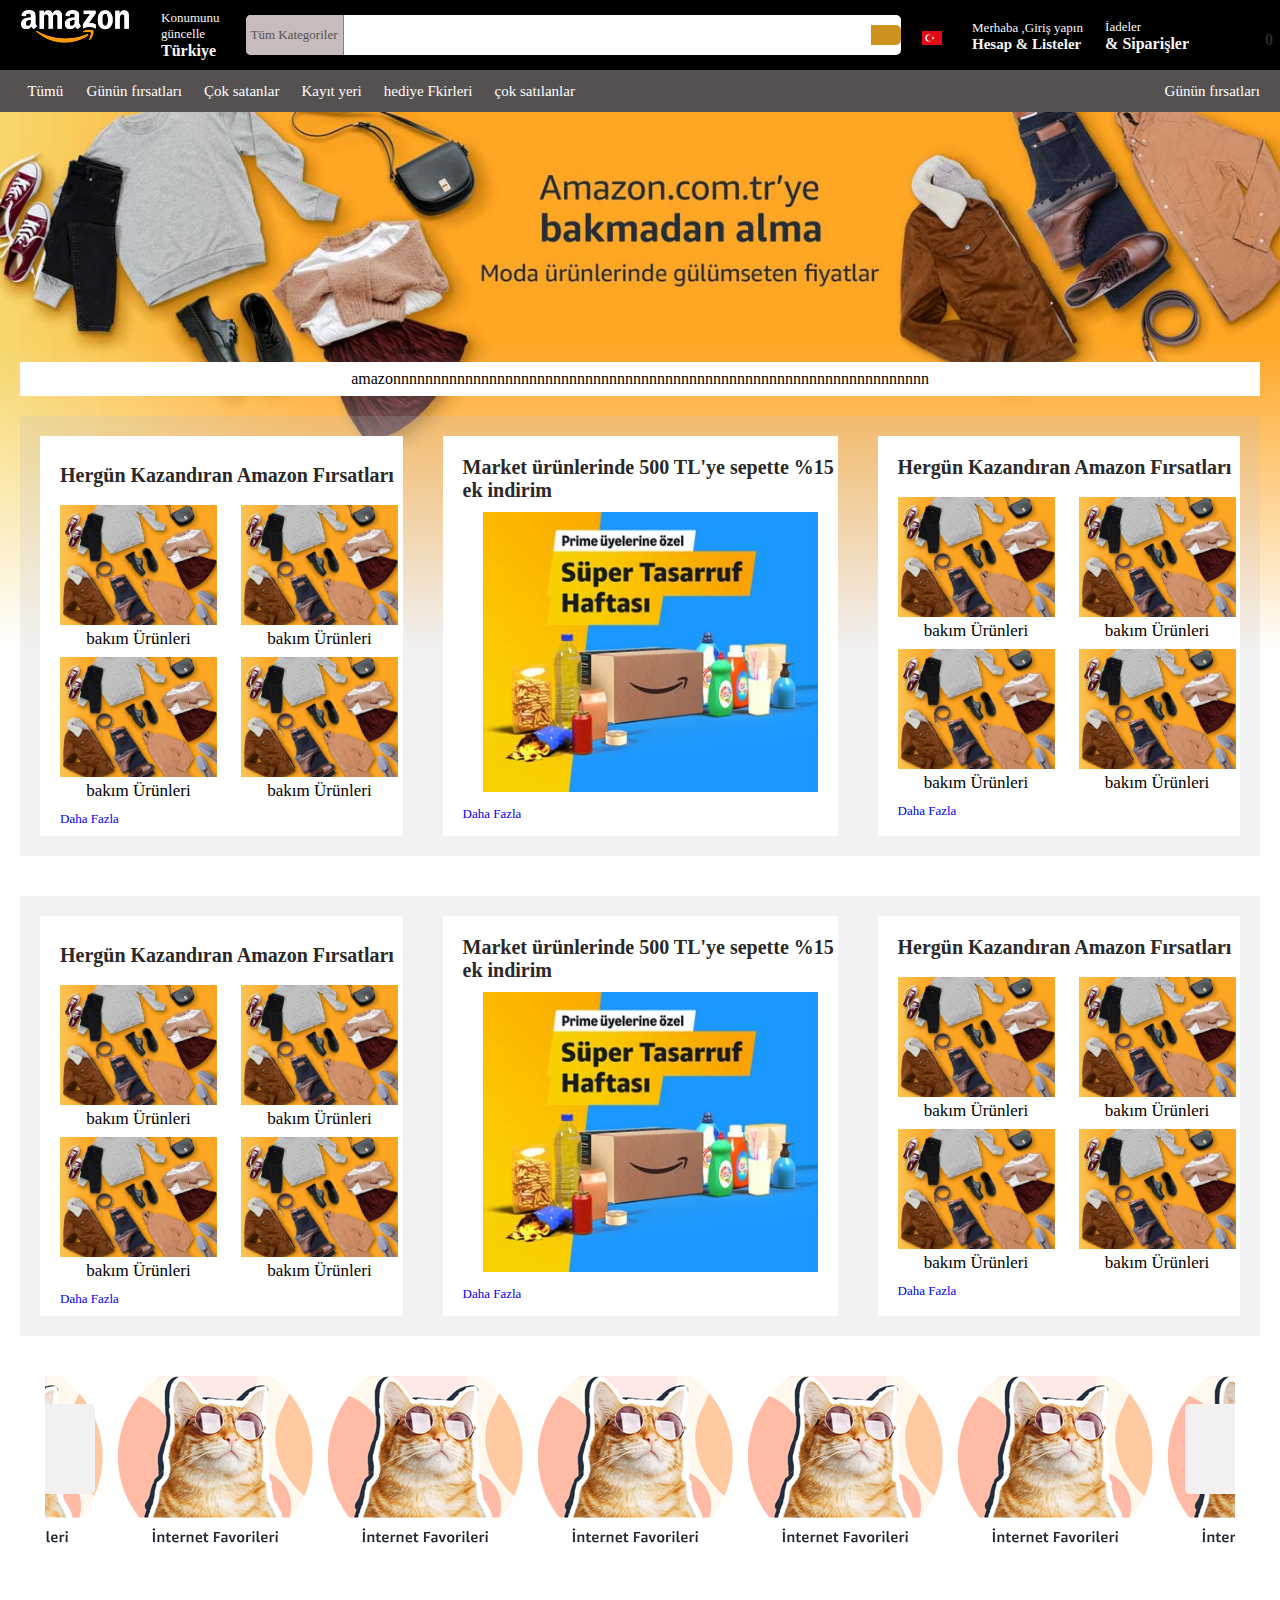
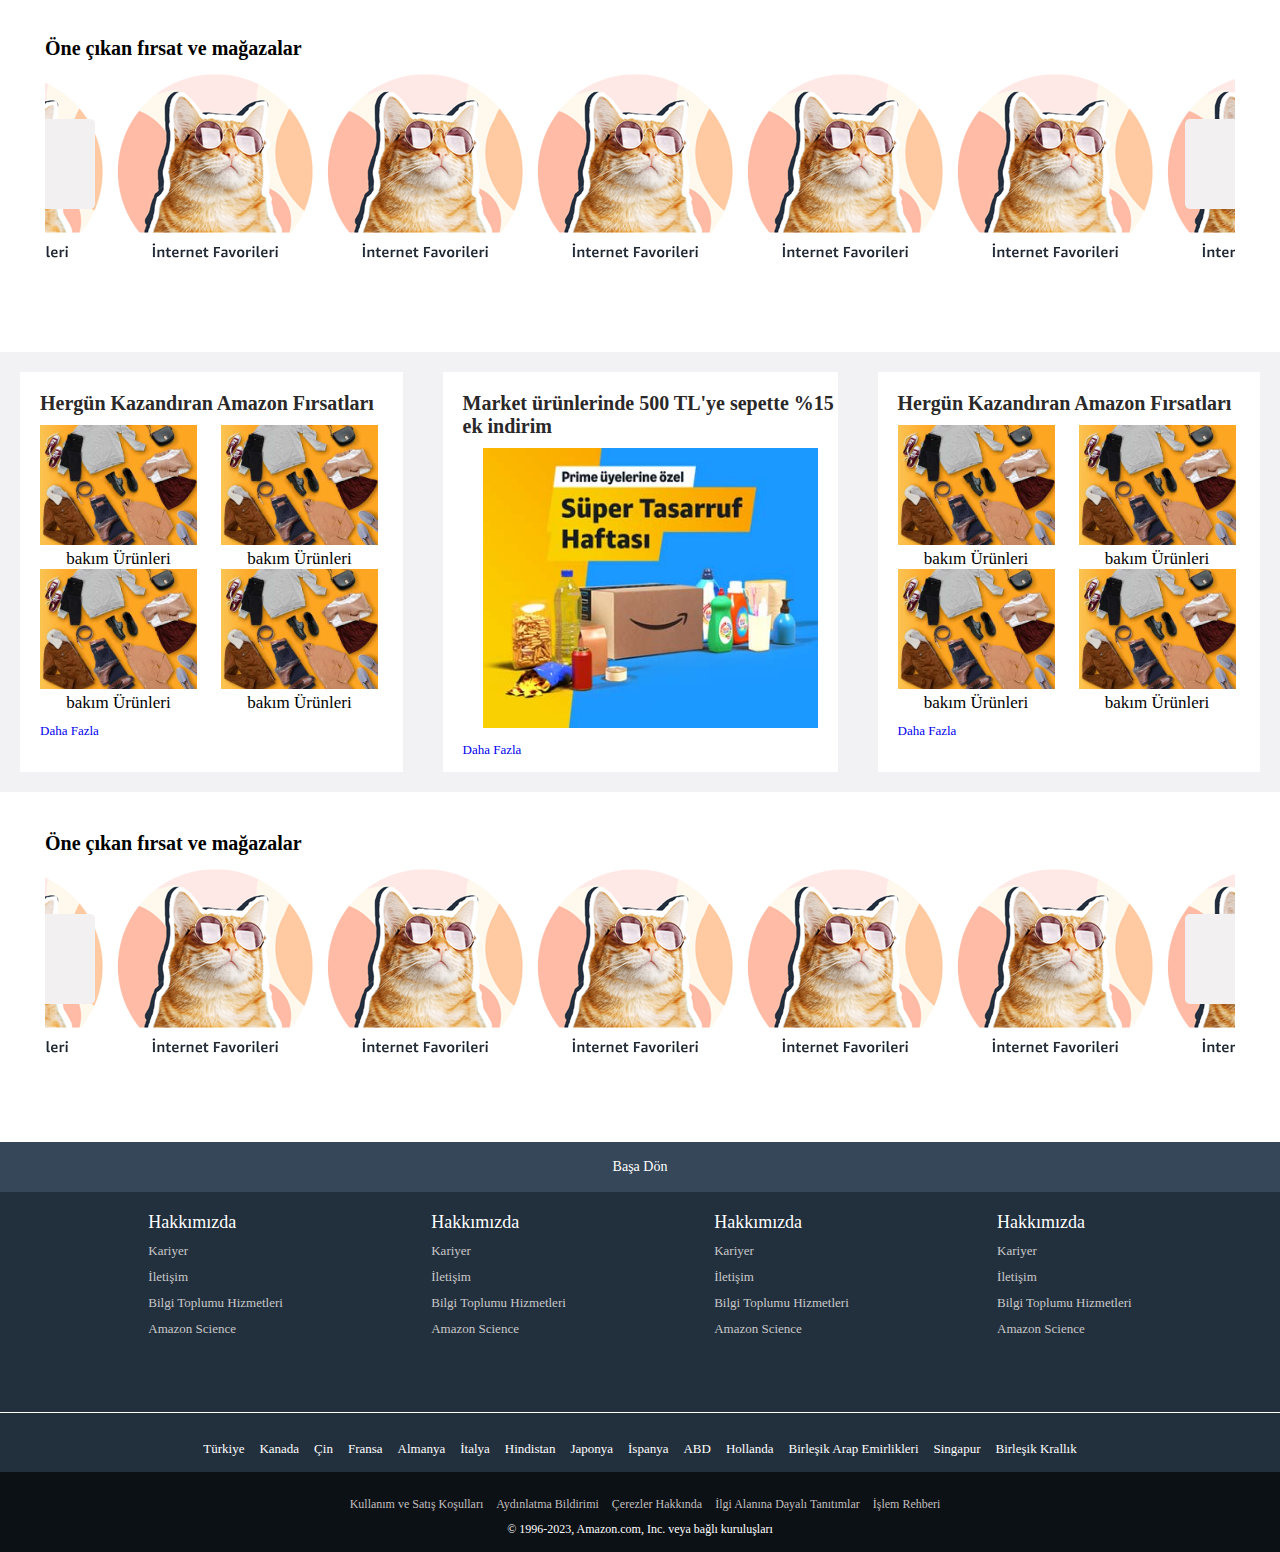
==== commit 87d8dd73: "çakışmalar düzeltildi" ====
--- a/index.html
+++ b/index.html
@@ -33,16 +33,14 @@
             <img src="images/indir (1).png" alt="">
             <i class="fas fa-caret-down"></i>
         </div>
-        <div class="sign"  href="giris.html" >
-              <button class="sign_btn" type="button"  onclick="window.location.href='giris.html'">
-            <span >Merhaba ,Giriş yapın</span>
+        <div class="sign1">
+            <span>Merhaba ,Giriş yapın</span>
             <div class="flex ac">
                 <span>Hesap & Listeler</span>
                 <i class="fa-caret-down"></i>
             </div>
         </div>
-        <div class="sign">
-            <button class="sign_btn" type="button"  onclick="window.location.href='iade.html'">
+        <div class="sign1">
             <span>İadeler</span>
             <span>& Siparişler</span>
         </div>
@@ -245,6 +243,196 @@
         </ul>
     </div>
 </section>
+<section class="section2">
+    <div class="slide-sec">
+        <div class="left-btn btn-1b"><i class="fa-solid fa-chevron-left"></i></div>
+        <div class="right-btn btn-1a"><i class="fa-solid fa-chevron-right"></i></div>
+        <h3> Öne çıkan fırsat ve mağazalar</h3>
+        <ul class="product-slide product-slide-1">
+            <li > <img src="images/slide2.png" alt=""></li>
+            <li > <img src="images/slide2.png" alt=""></li>
+            <li > <img src="images/slide2.png" alt=""></li>
+            <li > <img src="images/slide2.png" alt=""></li>
+            <li > <img src="images/slide2.png" alt=""></li>
+            <li > <img src="images/slide2.png" alt=""></li>
+            <li > <img src="images/slide2.png" alt=""></li>
+            <li > <img src="images/slide2.png" alt=""></li>
+            <li > <img src="images/slide2.png" alt=""></li>
+            <li > <img src="images/slide2.png" alt=""></li>
+            <li > <img src="images/slide2.png" alt=""></li>
+            <li > <img src="images/slide2.png" alt=""></li>
+            <li > <img src="images/slide2.png" alt=""></li>
+            <li > <img src="images/slide2.png" alt=""></li>
+            <li > <img src="images/slide2.png" alt=""></li>
+            <li > <img src="images/slide2.png" alt=""></li>
+            <li > <img src="images/slide2.png" alt=""></li>
+            <li > <img src="images/slide2.png" alt=""></li>
+            <li > <img src="images/slide2.png" alt=""></li>
+            <li > <img src="images/slide2.png" alt=""></li>
+            <li > <img src="images/slide2.png" alt=""></li>
+            <li > <img src="images/slide2.png" alt=""></li>
+            <li > <img src="images/slide2.png" alt=""></li>
+            <li > <img src="images/slide2.png" alt=""></li>
+            <li > <img src="images/slide2.png" alt=""></li>
+        </ul>
+    </div>
+</section>
+<div class="product-comp">
+    <div class="box">
+      <h3>Hergün Kazandıran Amazon Fırsatları</h3>  
+      <div class="box-a">
+       
+        <div>
+            <img src="images/TR24_SL_PRICE_MATCHING_Desktop_Category_card_379x304_v2._SY304_CB580427375_.jpg" alt="">
+            <span>bakım Ürünleri</span>
+        </div>
+        <div>
+            <img src="images/TR24_SL_PRICE_MATCHING_Desktop_Category_card_379x304_v2._SY304_CB580427375_.jpg" alt="">
+            <span>bakım Ürünleri</span>
+        </div>
+        <div>
+            <img src="images/TR24_SL_PRICE_MATCHING_Desktop_Category_card_379x304_v2._SY304_CB580427375_.jpg" alt="">
+            <span>bakım Ürünleri</span>
+        </div>
+        <div>
+            <img src="images/TR24_SL_PRICE_MATCHING_Desktop_Category_card_379x304_v2._SY304_CB580427375_.jpg" alt="">
+            <span>bakım Ürünleri</span>
+        </div>
+      </div>
+      <a href="#">Daha Fazla</a>
+    </div> 
+    <div class="box box-one">
+        <h3>Market ürünlerinde 500 TL'ye sepette %15 ek indirim</h3>
+        <div>
+        <img src="images/TR24_SUPER_SAVER_DESKTOP_CARD_379x304._SY304_CB567665823_.jpg" alt="">
+    </div>
+      <a href="#">Daha Fazla</a>
+    </div>
+     <div class="box">
+      <h3>Hergün Kazandıran Amazon Fırsatları</h3>  
+      <div class="box-a">
+       
+        <div>
+            <img src="images/TR24_SL_PRICE_MATCHING_Desktop_Category_card_379x304_v2._SY304_CB580427375_.jpg" alt="">
+            <span>bakım Ürünleri</span>
+        </div>
+        <div>
+            <img src="images/TR24_SL_PRICE_MATCHING_Desktop_Category_card_379x304_v2._SY304_CB580427375_.jpg" alt="">
+            <span>bakım Ürünleri</span>
+        </div>
+        <div>
+            <img src="images/TR24_SL_PRICE_MATCHING_Desktop_Category_card_379x304_v2._SY304_CB580427375_.jpg" alt="">
+            <span>bakım Ürünleri</span>
+        </div>
+        <div>
+            <img src="images/TR24_SL_PRICE_MATCHING_Desktop_Category_card_379x304_v2._SY304_CB580427375_.jpg" alt="">
+            <span>bakım Ürünleri</span>
+        </div>
+      </div>
+      <a href="#">Daha Fazla</a>
+    </div>
+</div>
+<section class="section2">
+    <div class="slide-sec">
+        <div class="left-btn btn-1b"><i class="fa-solid fa-chevron-left"></i></div>
+        <div class="right-btn btn-1a"><i class="fa-solid fa-chevron-right"></i></div>
+        <h3> Öne çıkan fırsat ve mağazalar</h3>
+        <ul class="product-slide product-slide-1">
+            <li > <img src="images/slide2.png" alt=""></li>
+            <li > <img src="images/slide2.png" alt=""></li>
+            <li > <img src="images/slide2.png" alt=""></li>
+            <li > <img src="images/slide2.png" alt=""></li>
+            <li > <img src="images/slide2.png" alt=""></li>
+            <li > <img src="images/slide2.png" alt=""></li>
+            <li > <img src="images/slide2.png" alt=""></li>
+            <li > <img src="images/slide2.png" alt=""></li>
+            <li > <img src="images/slide2.png" alt=""></li>
+            <li > <img src="images/slide2.png" alt=""></li>
+            <li > <img src="images/slide2.png" alt=""></li>
+            <li > <img src="images/slide2.png" alt=""></li>
+            <li > <img src="images/slide2.png" alt=""></li>
+            <li > <img src="images/slide2.png" alt=""></li>
+            <li > <img src="images/slide2.png" alt=""></li>
+            <li > <img src="images/slide2.png" alt=""></li>
+            <li > <img src="images/slide2.png" alt=""></li>
+            <li > <img src="images/slide2.png" alt=""></li>
+            <li > <img src="images/slide2.png" alt=""></li>
+            <li > <img src="images/slide2.png" alt=""></li>
+            <li > <img src="images/slide2.png" alt=""></li>
+            <li > <img src="images/slide2.png" alt=""></li>
+            <li > <img src="images/slide2.png" alt=""></li>
+            <li > <img src="images/slide2.png" alt=""></li>
+            <li > <img src="images/slide2.png" alt=""></li>
+        </ul>
+    </div>
+</section>
+<!-- footer  bölümü-->
+
+    <footer>
+        <div class="foot-panel1"><a href="index.html">Başa Dön</a></div>
+        <div class="foot-panel2">
+          <ul>
+            <p>Hakkımızda</p>
+            <a href="">Kariyer</a>
+            <a href="">İletişim</a>
+            <a href="">Bilgi Toplumu Hizmetleri</a>
+            <a href="">Amazon Science</a>
+          </ul>
+          <ul>
+            <p>Hakkımızda</p>
+            <a href="">Kariyer</a>
+            <a href="">İletişim</a>
+            <a href="">Bilgi Toplumu Hizmetleri</a>
+            <a href="">Amazon Science</a>
+          </ul>
+          <ul>
+            <p>Hakkımızda</p>
+            <a href="">Kariyer</a>
+            <a href="">İletişim</a>
+            <a href="">Bilgi Toplumu Hizmetleri</a>
+            <a href="">Amazon Science</a>
+          </ul>
+          <ul>
+            <p>Hakkımızda</p>
+            <a href="">Kariyer</a>
+            <a href="">İletişim</a>
+            <a href="">Bilgi Toplumu Hizmetleri</a>
+            <a href="">Amazon Science</a>
+          </ul>
+        </div>
+        <div class="foot-panel3">
+          <div class="logo"><img src="image/indir.png" alt="" /></div>
+          <ul>
+            <a href="">Türkiye</a>
+            <a href="">Kanada</a>
+            <a href="">Çin</a>
+            <a href="">Fransa</a>
+            <a href="">Almanya</a>
+            <a href="">İtalya</a>
+            <a href="">Hindistan</a>
+            <a href="">Japonya</a>
+            <a href="">İspanya</a>
+            <a href="">ABD</a>
+            <a href="">Hollanda</a>
+            <a href="">Birleşik Arap Emirlikleri </a>
+            <a href="">Singapur</a>
+            <a href="">Birleşik Krallık</a>
+          </ul>
+        </div>
+        <div class="foot-panel4">
+          <div class="pages">
+            <a href=""> Kullanım ve Satış Koşulları</a>
+            <a href=""> Aydınlatma Bildirimi </a>
+            <a href=""> Çerezler Hakkında </a>
+            <a href=""> İlgi Alanına Dayalı Tanıtımlar</a>
+            <a href=""> İşlem Rehberi </a>
+          </div>
+          <div class="copyright">
+            © 1996-2023, Amazon.com, Inc. veya bağlı kuruluşları
+          </div>
+        </div>
+      </footer>
+
 <script src="script.js"></script>
 </body>
 </html>--- a/style.css
+++ b/style.css
@@ -149,12 +149,12 @@
     border: 1px solid transparent;
     border-radius: 3px;
 }
-.sign span:first-child{
+.sign1 span:first-child{
     font-weight: 400;
     font-size: 13px;
 
 }
-.sign span{
+.sign1 span{
     display: inline-block;
     width: 100%;
     font-weight: bold;
@@ -202,7 +202,7 @@
     border: 1px solid white;
     border-radius: 3px;
 }
-.sign:hover{
+.sign1:hover{
     border: 1px solid white;
     border-radius: 3px;
 }
@@ -529,12 +529,93 @@
     right: 13px;
 
 } 
-.sign_btn{
-    background-color: #000000;
-    border:0px
-}
-.amazon_giris_logo{
-    display: flex;
-    width: 103em;
-    height: 31em;
-}+/* footer bölümü */
+footer {
+    margin-top: 15px;
+  }
+  .foot-panel1 {
+    background-color: #364759;
+    height: 50px;
+    display: flex;
+    justify-content: center;
+    align-items: center;
+    font-size: 14px;
+  }
+  .foot-panel1 a {
+    color: white;
+  }
+  .foot-panel1:hover {
+    opacity: 0.9;
+    transition: opacity 0.3s;
+    cursor: pointer;
+  }
+  .foot-panel2 {
+    background-color: #222f3d;
+    color: white;
+    height: 220px;
+    display: flex;
+    justify-content: space-evenly;
+  }
+  .foot-panel2 ul {
+    margin-top: 20px;
+  }
+  .foot-panel2 p {
+    font-size: 18px;
+  }
+  .foot-panel2 a {
+    display: block;
+    font-size: 13px;
+    color: #c9c9c9;
+    margin-top: 10px;
+  }
+  .foot-panel2 a:hover {
+    transition: color 0.3s ease-in-out;
+    color: #fabd68;
+  }
+  .foot-panel3 {
+    background-color: #222f3d;
+    border-top: 0.5px solid white;
+    display: flex;
+    flex-direction: column;
+  }
+  .foot-panel3 .logo {
+    margin: auto;
+    margin-top: 10px;
+    width: 100px;
+    height: 50px;
+  }
+  .foot-panel3 ul {
+    display: flex;
+    justify-content: center;
+    align-items: center;
+    gap: 15px;
+    margin-bottom: 15px;
+  }
+  .foot-panel3 ul a {
+    font-size: 13px;
+    color: white;
+  }
+  .foot-panel3 ul a:hover {
+    text-decoration: underline;
+  }
+  .foot-panel4 {
+    background-color: #0c1116;
+    color: white;
+    height: 80px;
+    font-size: 12px;
+    text-align: center;
+  }
+  .pages {
+    padding-top: 25px;
+  }
+  .pages a {
+    margin-left: 10px;
+    color: rgb(193, 191, 191);
+  }
+  .pages a:hover {
+    text-decoration: underline;
+    color: white;
+  }
+  .copyright {
+    padding-top: 10px;
+  }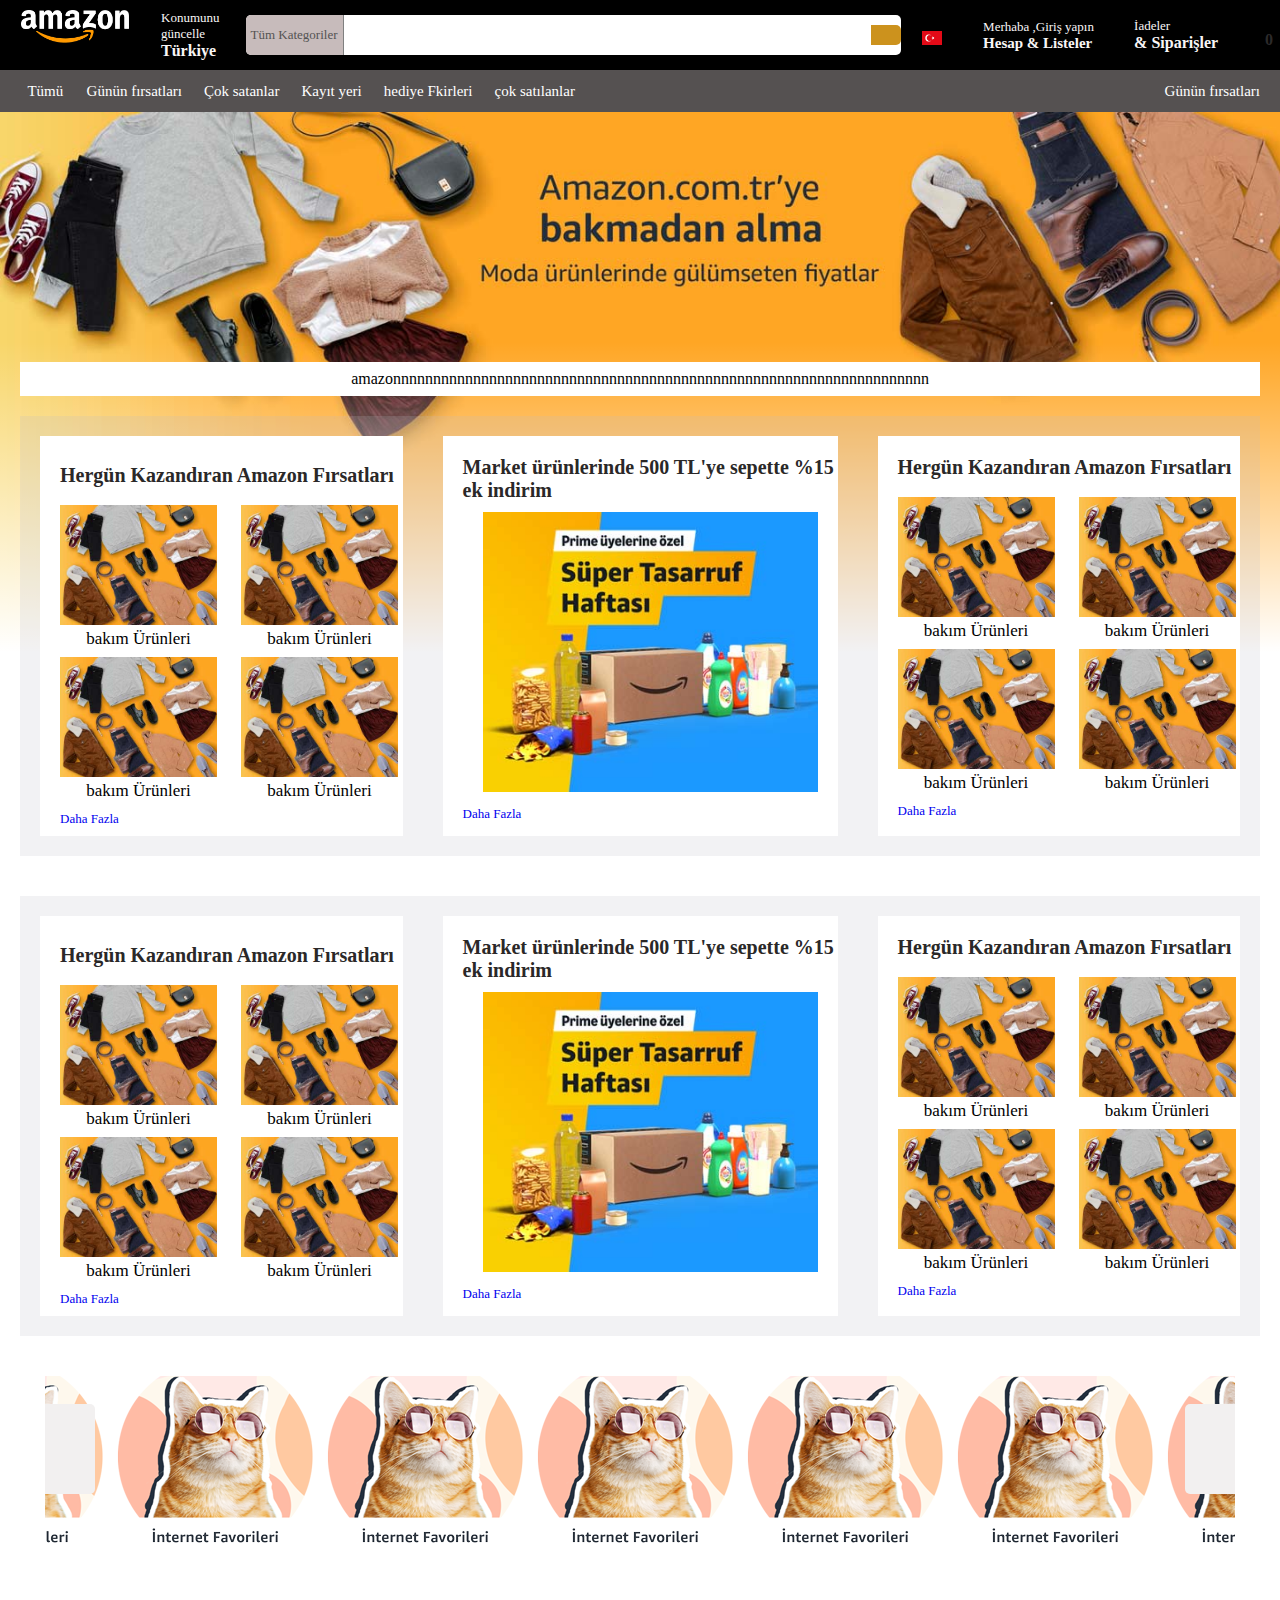
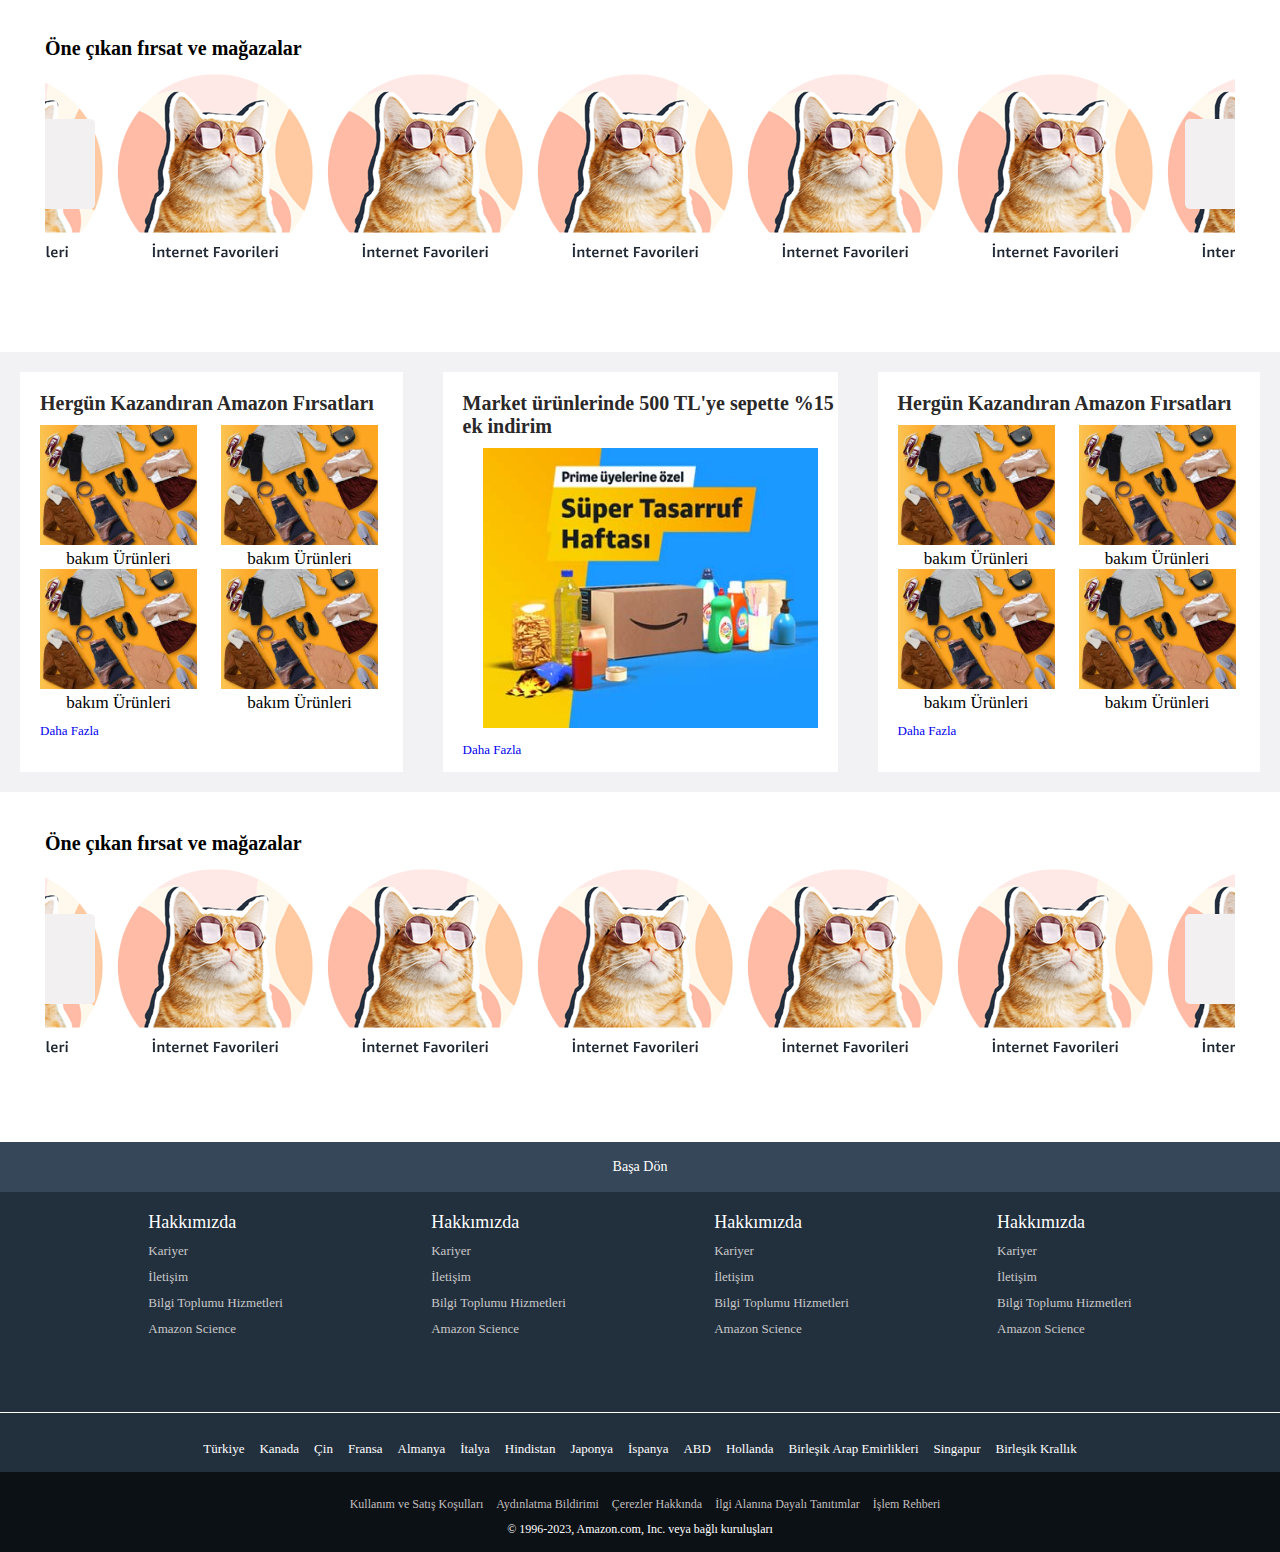
==== commit ce3ebe19: "çakışmaları geri alındı" ====
--- a/index.html
+++ b/index.html
@@ -33,14 +33,14 @@
             <img src="images/indir (1).png" alt="">
             <i class="fas fa-caret-down"></i>
         </div>
-        <div class="sign1">
+        <div class="sign">
             <span>Merhaba ,Giriş yapın</span>
             <div class="flex ac">
                 <span>Hesap & Listeler</span>
                 <i class="fa-caret-down"></i>
             </div>
         </div>
-        <div class="sign1">
+        <div class="sign">
             <span>İadeler</span>
             <span>& Siparişler</span>
         </div>
--- a/style.css
+++ b/style.css
@@ -149,12 +149,12 @@
     border: 1px solid transparent;
     border-radius: 3px;
 }
-.sign1 span:first-child{
+.sign span:first-child{
     font-weight: 400;
     font-size: 13px;
 
 }
-.sign1 span{
+.sign span{
     display: inline-block;
     width: 100%;
     font-weight: bold;
@@ -202,7 +202,7 @@
     border: 1px solid white;
     border-radius: 3px;
 }
-.sign1:hover{
+.sign:hover{
     border: 1px solid white;
     border-radius: 3px;
 }
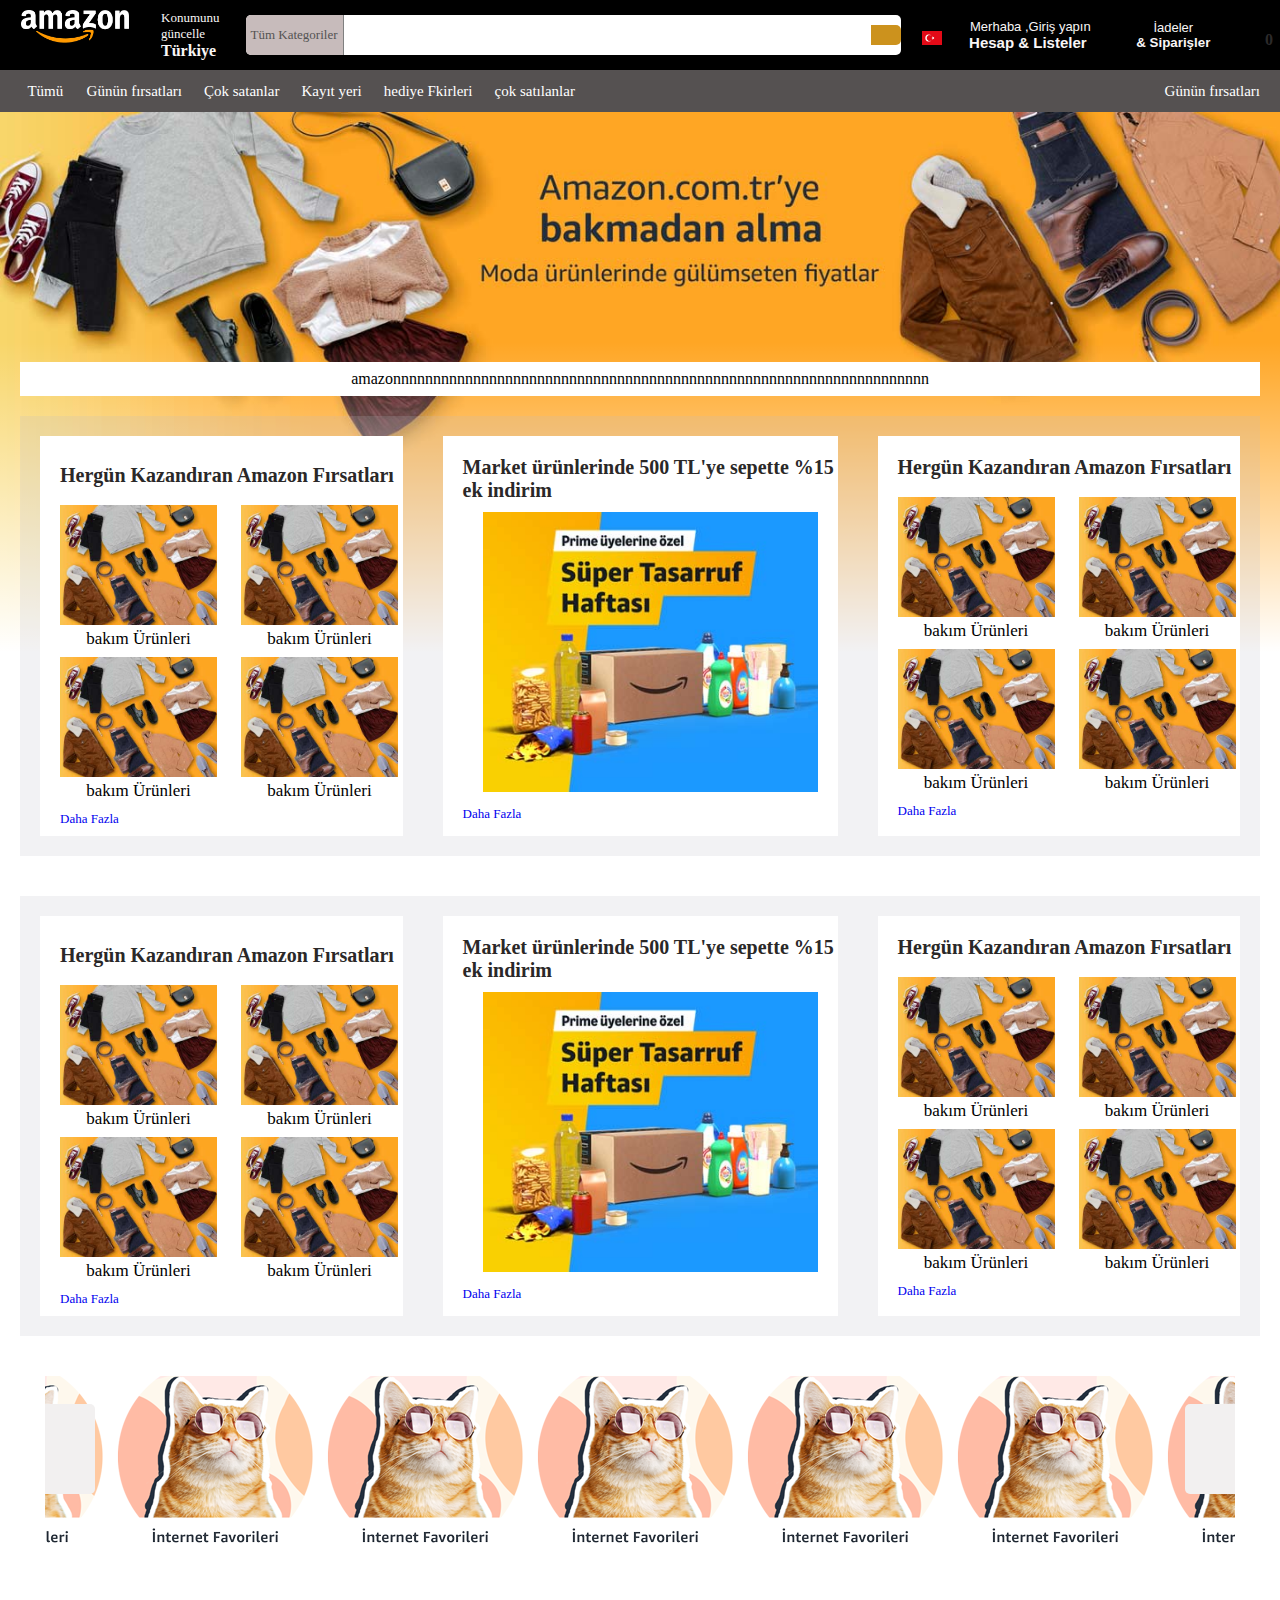
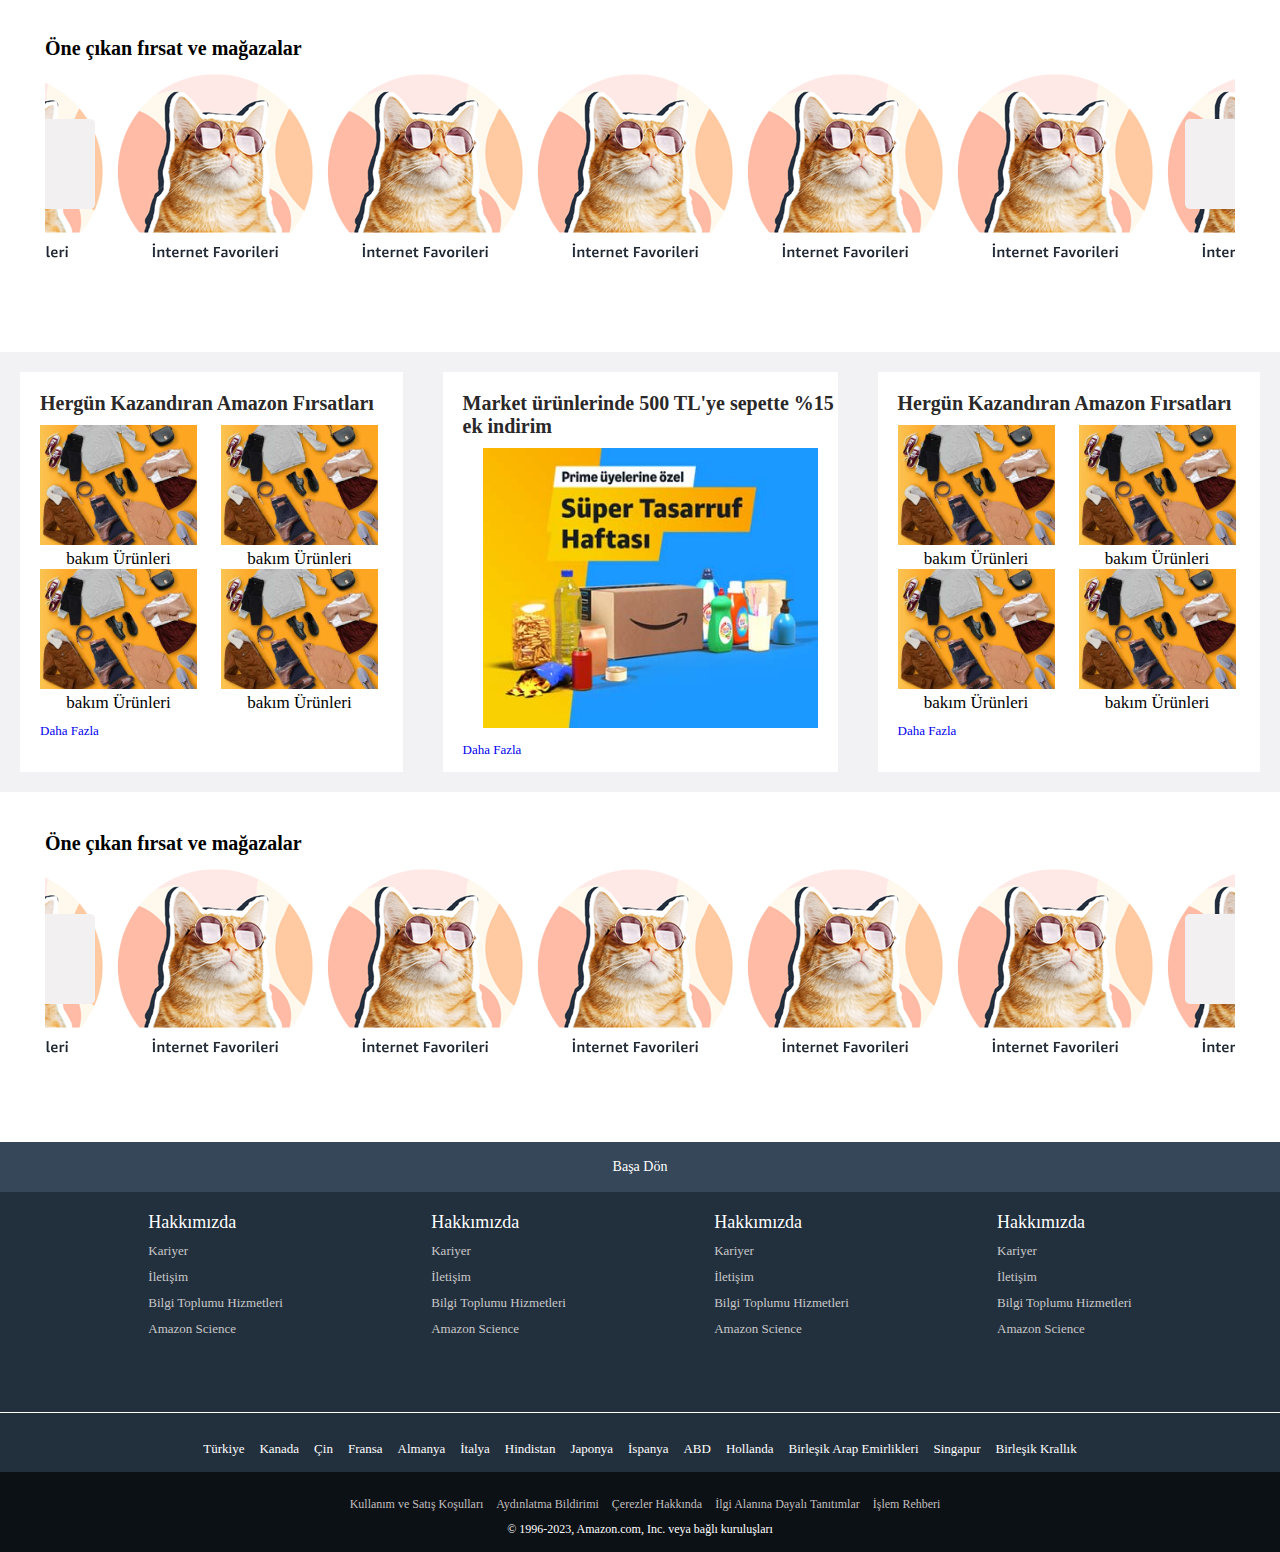
==== commit b6cffaf9: "Merge branch 'main' into sidal_branch" ====
--- a/index.html
+++ b/index.html
@@ -33,14 +33,16 @@
             <img src="images/indir (1).png" alt="">
             <i class="fas fa-caret-down"></i>
         </div>
-        <div class="sign">
-            <span>Merhaba ,Giriş yapın</span>
+        <div class="sign"  href="giris.html" >
+              <button class="sign_btn" type="button"  onclick="window.location.href='giris.html'">
+            <span >Merhaba ,Giriş yapın</span>
             <div class="flex ac">
                 <span>Hesap & Listeler</span>
                 <i class="fa-caret-down"></i>
             </div>
         </div>
         <div class="sign">
+            <button class="sign_btn" type="button"  onclick="window.location.href='iade.html'">
             <span>İadeler</span>
             <span>& Siparişler</span>
         </div>
--- a/style.css
+++ b/style.css
@@ -529,6 +529,17 @@
     right: 13px;
 
 } 
+
+.sign_btn{
+    background-color: #000000;
+    border:0px
+}
+.amazon_giris_logo{
+    display: flex;
+    width: 103em;
+    height: 31em;
+}
+
 /* footer bölümü */
 footer {
     margin-top: 15px;
@@ -618,4 +629,5 @@
   }
   .copyright {
     padding-top: 10px;
-  }+  }
+
